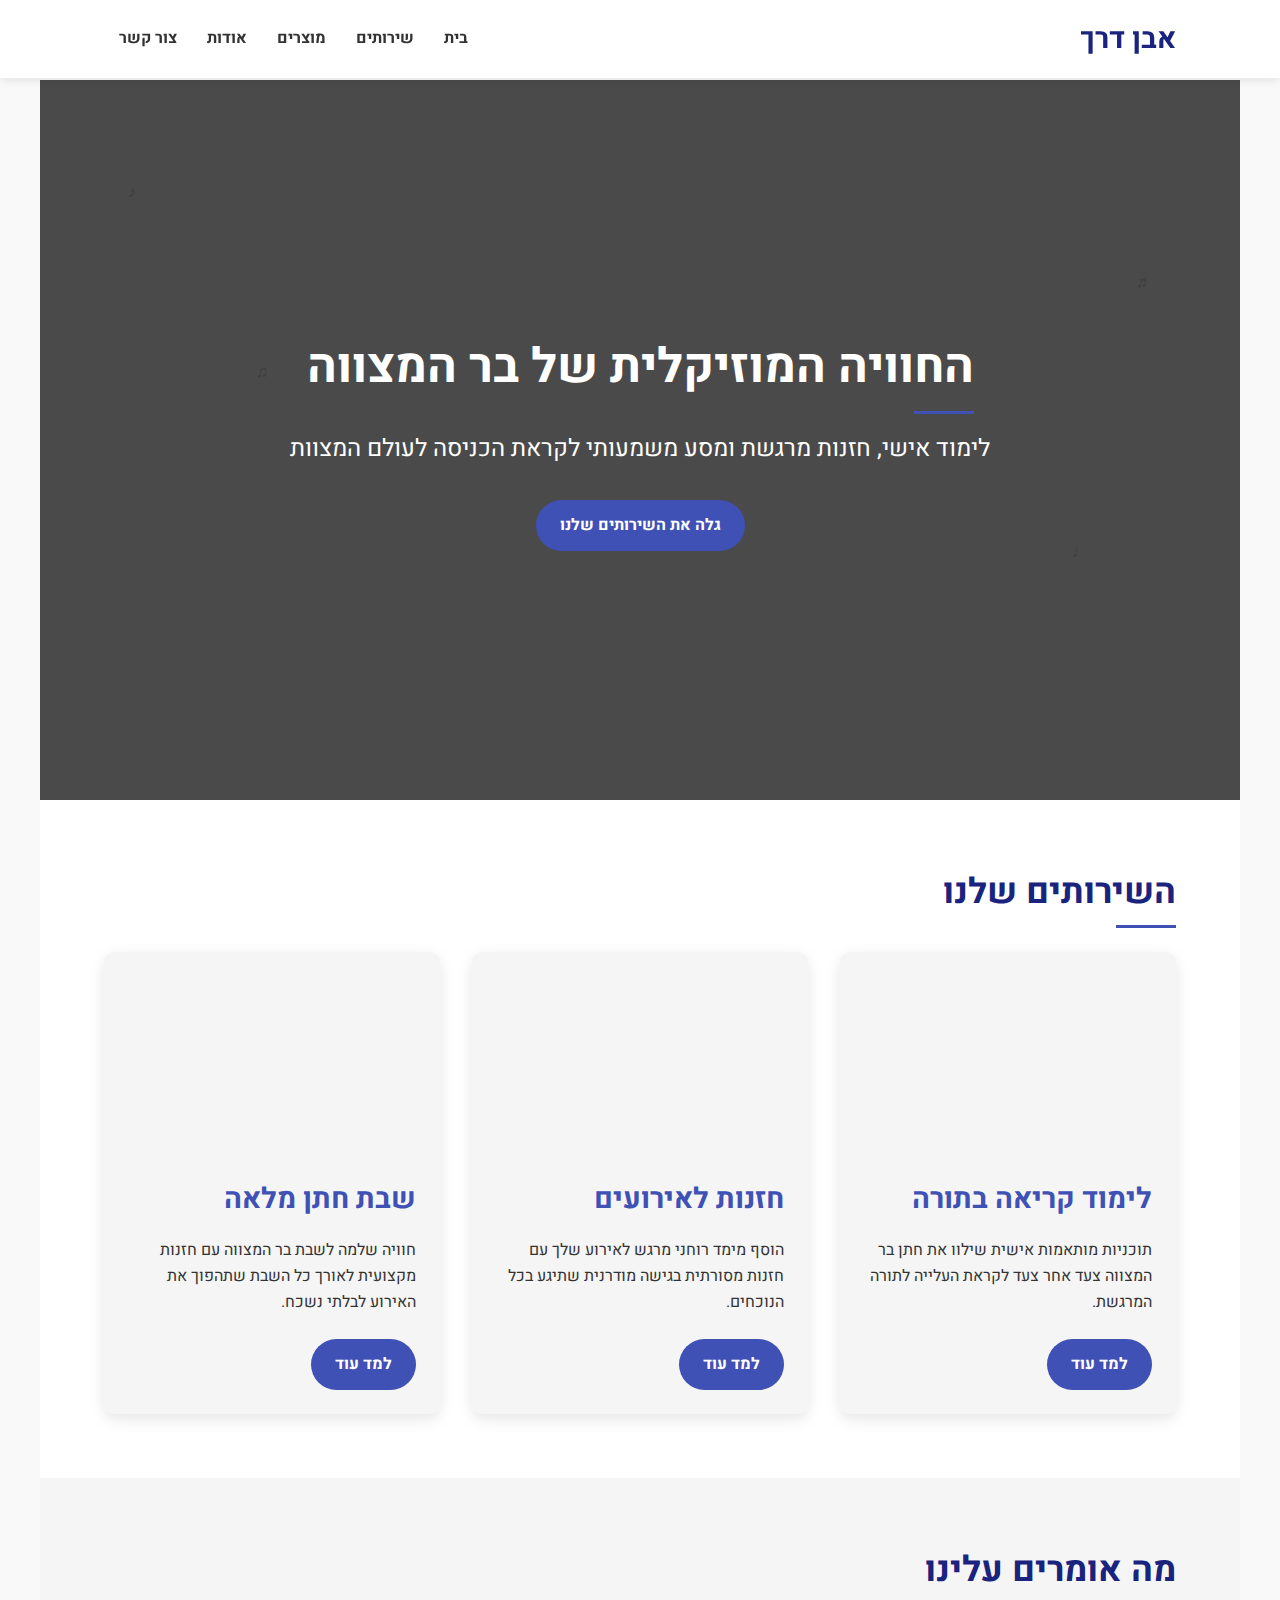
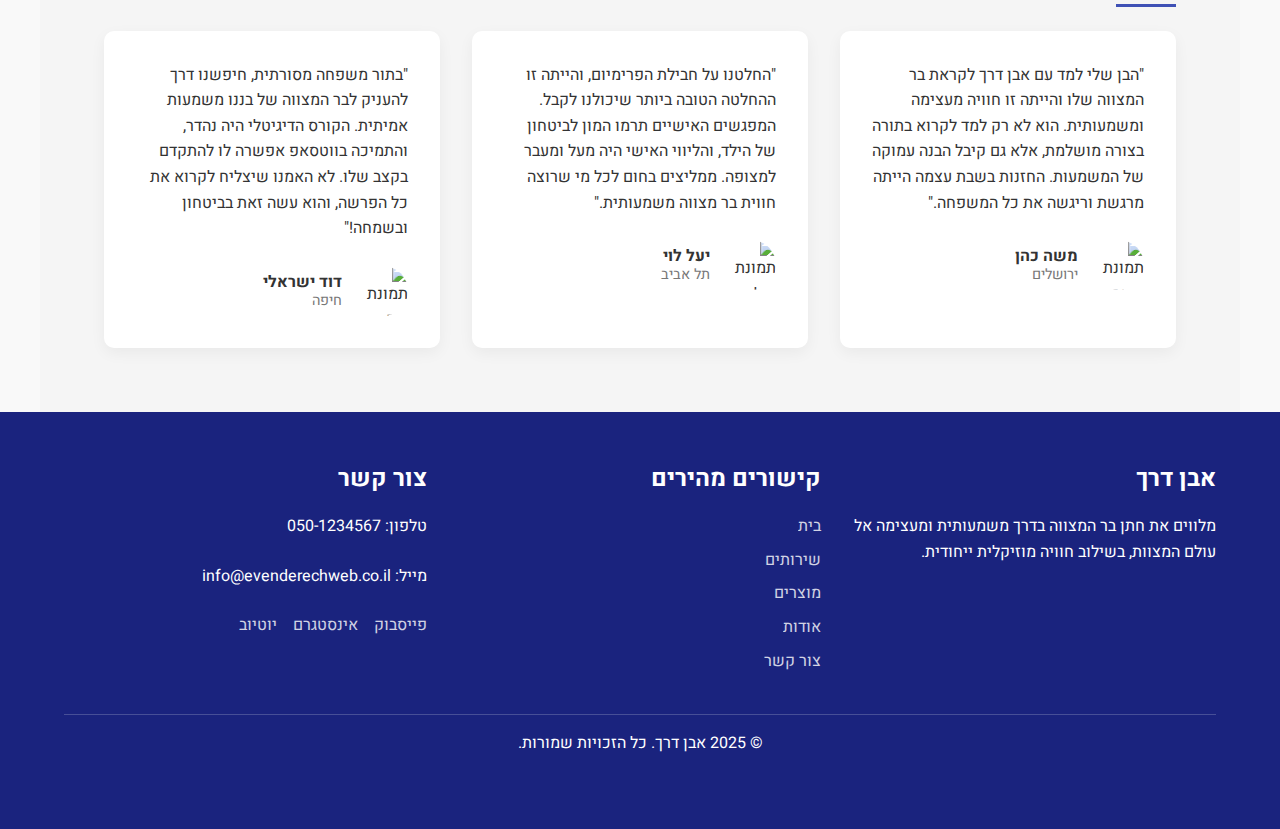
==== index.html @ 13d87175 "Rename eben-derech-website.html to index.html" ====
<!DOCTYPE html>
<html lang="he" dir="rtl">
<head>
    <meta charset="UTF-8">
    <meta name="viewport" content="width=device-width, initial-scale=1.0">
    <title>אבן דרך - חזנות ולימוד בר מצווה</title>
    <style>
        /* גופנים */
        @import url('https://fonts.googleapis.com/css2?family=Heebo:wght@300;400;700;900&display=swap');
        
        /* סגנון בסיסי */
        * {
            box-sizing: border-box;
            margin: 0;
            padding: 0;
        }
        
        body {
            font-family: 'Heebo', sans-serif;
            line-height: 1.6;
            color: #333;
            background-color: #f9f9f9;
            direction: rtl;
        }
        
        a {
            text-decoration: none;
            color: #333;
        }
        
        /* תפריט ניווט */
        header {
            background: #fff;
            box-shadow: 0 2px 10px rgba(0, 0, 0, 0.1);
            position: fixed;
            width: 100%;
            top: 0;
            z-index: 100;
        }
        
        .logo {
            display: flex;
            align-items: center;
        }
        
        .logo img {
            height: 50px;
            margin-left: 10px;
        }
        
        .logo h1 {
            color: #1a237e;
            font-size: 1.8rem;
        }
        
        nav {
            display: flex;
            justify-content: space-between;
            align-items: center;
            padding: 1rem 5%;
            max-width: 1200px;
            margin: 0 auto;
        }
        
        .nav-links {
            display: flex;
            list-style: none;
        }
        
        .nav-links li {
            margin: 0 15px;
        }
        
        .nav-links a {
            font-weight: bold;
            transition: color 0.3s;
        }
        
        .nav-links a:hover {
            color: #3f51b5;
        }
        
        /* תוכן ראשי */
        main {
            padding-top: 80px;
        }
        
        section {
            padding: 4rem 5%;
            max-width: 1200px;
            margin: 0 auto;
        }
        
        h2 {
            color: #1a237e;
            font-size: 2.2rem;
            margin-bottom: 1.5rem;
            position: relative;
            padding-bottom: 0.5rem;
        }
        
        h2::after {
            content: "";
            position: absolute;
            right: 0;
            bottom: 0;
            width: 60px;
            height: 3px;
            background: #3f51b5;
        }
        
        h3 {
            color: #3f51b5;
            font-size: 1.8rem;
            margin-bottom: 1rem;
        }
        
        p {
            margin-bottom: 1.5rem;
        }
        
        /* סגנון דף הבית */
        .hero {
            background: linear-gradient(rgba(0, 0, 0, 0.7), rgba(0, 0, 0, 0.7)), url('/api/placeholder/1200/600') center/cover no-repeat;
            height: 80vh;
            color: #fff;
            display: flex;
            flex-direction: column;
            justify-content: center;
            align-items: center;
            text-align: center;
            padding: 0 5%;
        }
        
        .hero h2 {
            font-size: 3rem;
            margin-bottom: 1rem;
            color: #fff;
        }
        
        .hero p {
            font-size: 1.5rem;
            max-width: 800px;
            margin-bottom: 2rem;
        }
        
        .btn {
            display: inline-block;
            background: #3f51b5;
            color: #fff;
            padding: 0.8rem 1.5rem;
            border-radius: 50px;
            font-weight: bold;
            transition: all 0.3s;
        }
        
        .btn:hover {
            background: #1a237e;
            transform: translateY(-3px);
            box-shadow: 0 10px 20px rgba(0, 0, 0, 0.2);
        }
        
        /* סגנון קטע שירותים */
        .services {
            background: #fff;
        }
        
        .services-grid {
            display: grid;
            grid-template-columns: repeat(auto-fit, minmax(300px, 1fr));
            gap: 2rem;
        }
        
        .service-card {
            background: #f5f5f5;
            border-radius: 10px;
            overflow: hidden;
            transition: transform 0.3s;
            box-shadow: 0 5px 15px rgba(0, 0, 0, 0.1);
        }
        
        .service-card:hover {
            transform: translateY(-10px);
        }
        
        .service-img {
            height: 200px;
            background-size: cover;
            background-position: center;
        }
        
        .service-content {
            padding: 1.5rem;
        }
        
        .service-content h3 {
            margin-bottom: 1rem;
        }
        
        /* סגנון דף מוצר */
        .product-hero {
            background: linear-gradient(rgba(0, 0, 0, 0.7), rgba(0, 0, 0, 0.7)), url('/api/placeholder/1200/400') center/cover no-repeat;
            height: 300px;
            color: #fff;
            display: flex;
            flex-direction: column;
            justify-content: center;
            align-items: center;
            text-align: center;
        }
        
        .product-container {
            max-width: 1000px;
            margin: 0 auto;
            padding: 3rem 2rem;
            background: #fff;
            box-shadow: 0 5px 15px rgba(0, 0, 0, 0.1);
            border-radius: 10px;
            margin-top: -50px;
            position: relative;
        }
        
        .product-grid {
            display: grid;
            grid-template-columns: repeat(3, 1fr);
            gap: 2rem;
            margin-top: 3rem;
        }
        
        .package-card {
            background: #f9f9f9;
            border-radius: 10px;
            padding: 2rem;
            text-align: center;
            box-shadow: 0 5px 15px rgba(0, 0, 0, 0.05);
            transition: all 0.3s;
            position: relative;
            overflow: hidden;
        }
        
        .package-card:hover {
            transform: translateY(-10px);
            box-shadow: 0 15px 30px rgba(0, 0, 0, 0.1);
        }
        
        .package-card h3 {
            margin-bottom: 1rem;
        }
        
        .package-card .price {
            font-size: 2.5rem;
            font-weight: bold;
            color: #3f51b5;
            margin-bottom: 1.5rem;
        }
        
        .package-card ul {
            list-style: none;
            margin-bottom: 2rem;
            text-align: right;
        }
        
        .package-card li {
            margin-bottom: 0.5rem;
            position: relative;
            padding-right: 1.5rem;
        }
        
        .package-card li::before {
            content: "✓";
            color: #3f51b5;
            position: absolute;
            right: 0;
        }
        
        .package-card.featured {
            background: #3f51b5;
            color: #fff;
            transform: scale(1.05);
        }
        
        .package-card.featured h3,
        .package-card.featured .price {
            color: #fff;
        }
        
        .package-card.featured li::before {
            color: #fff;
        }
        
        .package-card.featured .btn {
            background: #fff;
            color: #3f51b5;
        }
        
        .popular-tag {
            position: absolute;
            top: 1rem;
            right: -3rem;
            background: #ff9800;
            color: #fff;
            padding: 0.5rem 3rem;
            transform: rotate(45deg);
            font-weight: bold;
            font-size: 0.8rem;
        }
        
        /* סגנון דף אודות */
        .about-content {
            display: grid;
            grid-template-columns: 1fr 1fr;
            gap: 3rem;
            align-items: center;
        }
        
        .about-img {
            border-radius: 10px;
            overflow: hidden;
            box-shadow: 0 10px 30px rgba(0, 0, 0, 0.1);
        }
        
        .about-img img {
            width: 100%;
            display: block;
        }
        
        .about-text h2 {
            margin-top: 0;
        }
        
        /* סגנון דף צור קשר */
        .contact-content {
            display: grid;
            grid-template-columns: 1fr 1fr;
            gap: 3rem;
        }
        
        .contact-info h3 {
            margin-bottom: 1.5rem;
        }
        
        .contact-details {
            margin-bottom: 2rem;
        }
        
        .contact-details div {
            display: flex;
            align-items: center;
            margin-bottom: 1rem;
        }
        
        .contact-icon {
            background: #3f51b5;
            color: #fff;
            width: 40px;
            height: 40px;
            border-radius: 50%;
            display: flex;
            justify-content: center;
            align-items: center;
            margin-left: 1rem;
        }
        
        .contact-form label {
            display: block;
            margin-bottom: 0.5rem;
            font-weight: bold;
        }
        
        .contact-form input,
        .contact-form textarea {
            width: 100%;
            padding: 0.8rem;
            margin-bottom: 1.5rem;
            border: 1px solid #ddd;
            border-radius: 5px;
            font-family: 'Heebo', sans-serif;
        }
        
        .contact-form textarea {
            min-height: 150px;
            resize: vertical;
        }
        
        /* פוטר */
        footer {
            background: #1a237e;
            color: #fff;
            padding: 3rem 5%;
            text-align: center;
        }
        
        .footer-content {
            max-width: 1200px;
            margin: 0 auto;
            display: grid;
            grid-template-columns: repeat(auto-fit, minmax(250px, 1fr));
            gap: 2rem;
            text-align: right;
        }
        
        .footer-section h3 {
            color: #fff;
            margin-bottom: 1rem;
            font-size: 1.5rem;
        }
        
        .footer-links {
            list-style: none;
        }
        
        .footer-links li {
            margin-bottom: 0.5rem;
        }
        
        .footer-links a {
            color: #fff;
            opacity: 0.8;
            transition: opacity 0.3s;
        }
        
        .footer-links a:hover {
            opacity: 1;
        }
        
        .footer-social {
            display: flex;
            justify-content: flex-start;
            margin-top: 1rem;
        }
        
        .footer-social a {
            color: #fff;
            margin-left: 1rem;
            opacity: 0.8;
            transition: opacity 0.3s;
        }
        
        .footer-social a:hover {
            opacity: 1;
        }
        
        .footer-bottom {
            margin-top: 2rem;
            padding-top: 1rem;
            border-top: 1px solid rgba(255, 255, 255, 0.2);
        }
        
        /* אפקטים של מוזיקה ותווים */
        .music-notes {
            position: absolute;
            opacity: 0.1;
            pointer-events: none;
            z-index: -1;
        }
        
        .music-notes.top-left {
            top: 100px;
            left: 50px;
            transform: rotate(-20deg);
        }
        
        .music-notes.bottom-right {
            bottom: 100px;
            right: 50px;
            transform: rotate(15deg);
        }
        
        /* מדיה קוורי */
        @media (max-width: 991px) {
            .product-grid,
            .about-content,
            .contact-content {
                grid-template-columns: 1fr;
            }
            
            .package-card.featured {
                transform: scale(1);
                margin: 2rem 0;
            }
        }
        
        @media (max-width: 768px) {
            .hero h2 {
                font-size: 2.5rem;
            }
            
            .hero p {
                font-size: 1.2rem;
            }
            
            .nav-links {
                display: none;
            }
        }
        
        /* אנימציה לתווים */
        @keyframes float {
            0% {
                transform: translateY(0) rotate(0);
            }
            50% {
                transform: translateY(-20px) rotate(5deg);
            }
            100% {
                transform: translateY(0) rotate(0);
            }
        }
        
        .floating-note {
            position: absolute;
            opacity: 0.6;
            animation: float 8s infinite ease-in-out;
        }
        
        .floating-note:nth-child(1) {
            top: 20%;
            left: 10%;
            animation-delay: 0s;
        }
        
        .floating-note:nth-child(2) {
            top: 40%;
            left: 20%;
            animation-delay: 2s;
        }
        
        .floating-note:nth-child(3) {
            top: 60%;
            right: 15%;
            animation-delay: 1s;
        }
        
        .floating-note:nth-child(4) {
            top: 30%;
            right: 10%;
            animation-delay: 3s;
        }
        
        /* הגלילה חלקה */
        html {
            scroll-behavior: smooth;
        }
        
        /* הדגשות בתוכן */
        .highlight {
            color: #3f51b5;
            font-weight: bold;
        }
        
        /* קטע עדויות */
        .testimonials {
            background: #f5f5f5;
        }
        
        .testimonial-grid {
            display: grid;
            grid-template-columns: repeat(auto-fit, minmax(300px, 1fr));
            gap: 2rem;
        }
        
        .testimonial-card {
            background: #fff;
            padding: 2rem;
            border-radius: 10px;
            box-shadow: 0 5px 15px rgba(0, 0, 0, 0.05);
            position: relative;
        }
        
        .testimonial-card::before {
            content: """;
            position: absolute;
            top: 0;
            left: 20px;
            font-size: 5rem;
            color: #e0e0e0;
            font-family: serif;
            line-height: 1;
        }
        
        .testimonial-content {
            position: relative;
            z-index: 1;
        }
        
        .testimonial-author {
            display: flex;
            align-items: center;
            margin-top: 1.5rem;
        }
        
        .testimonial-author img {
            width: 50px;
            height: 50px;
            border-radius: 50%;
            margin-left: 1rem;
        }
        
        .author-info {
            line-height: 1.2;
        }
        
        .author-name {
            font-weight: bold;
        }
        
        .author-title {
            color: #777;
            font-size: 0.9rem;
        }
    </style>
</head>
<body>
    <!-- תפריט ניווט -->
    <header>
        <nav>
            <div class="logo">
                <h1>אבן דרך</h1>
            </div>
            <ul class="nav-links">
                <li><a href="#home">בית</a></li>
                <li><a href="#services">שירותים</a></li>
                <li><a href="products.html">מוצרים</a></li>
                <li><a href="about.html">אודות</a></li>
                <li><a href="contact.html">צור קשר</a></li>
            </ul>
        </nav>
    </header>
    
    <!-- תוכן ראשי - דף הבית -->
    <main id="home">
        <!-- תווי מוזיקה מרחפים -->
        <div class="floating-note">♪</div>
        <div class="floating-note">♫</div>
        <div class="floating-note">♩</div>
        <div class="floating-note">♬</div>
        
        <!-- קטע גיבור -->
        <section class="hero">
            <h2>החוויה המוזיקלית של בר המצווה</h2>
            <p>לימוד אישי, חזנות מרגשת ומסע משמעותי לקראת הכניסה לעולם המצוות</p>
            <a href="products.html" class="btn">גלה את השירותים שלנו</a>
        </section>
        
        <!-- קטע שירותים -->
        <section id="services" class="services">
            <h2>השירותים שלנו</h2>
            <div class="services-grid">
                <div class="service-card">
                    <div class="service-img" style="background-image: url('/api/placeholder/400/320');"></div>
                    <div class="service-content">
                        <h3>לימוד קריאה בתורה</h3>
                        <p>תוכניות מותאמות אישית שילוו את חתן בר המצווה צעד אחר צעד לקראת העלייה לתורה המרגשת.</p>
                        <a href="products.html#basic" class="btn">למד עוד</a>
                    </div>
                </div>
                <div class="service-card">
                    <div class="service-img" style="background-image: url('/api/placeholder/400/320');"></div>
                    <div class="service-content">
                        <h3>חזנות לאירועים</h3>
                        <p>הוסף מימד רוחני מרגש לאירוע שלך עם חזנות מסורתית בגישה מודרנית שתיגע בכל הנוכחים.</p>
                        <a href="products.html#premium" class="btn">למד עוד</a>
                    </div>
                </div>
                <div class="service-card">
                    <div class="service-img" style="background-image: url('/api/placeholder/400/320');"></div>
                    <div class="service-content">
                        <h3>שבת חתן מלאה</h3>
                        <p>חוויה שלמה לשבת בר המצווה עם חזנות מקצועית לאורך כל השבת שתהפוך את האירוע לבלתי נשכח.</p>
                        <a href="products.html#vip" class="btn">למד עוד</a>
                    </div>
                </div>
            </div>
        </section>
        
        <!-- קטע עדויות -->
        <section class="testimonials">
            <h2>מה אומרים עלינו</h2>
            <div class="testimonial-grid">
                <div class="testimonial-card">
                    <div class="testimonial-content">
                        <p>"הבן שלי למד עם אבן דרך לקראת בר המצווה שלו והייתה זו חוויה מעצימה ומשמעותית. הוא לא רק למד לקרוא בתורה בצורה מושלמת, אלא גם קיבל הבנה עמוקה של המשמעות. החזנות בשבת עצמה הייתה מרגשת וריגשה את כל המשפחה."</p>
                        <div class="testimonial-author">
                            <img src="/api/placeholder/50/50" alt="תמונת משה">
                            <div class="author-info">
                                <div class="author-name">משה כהן</div>
                                <div class="author-title">ירושלים</div>
                            </div>
                        </div>
                    </div>
                </div>
                <div class="testimonial-card">
                    <div class="testimonial-content">
                        <p>"החלטנו על חבילת הפרימיום, והייתה זו ההחלטה הטובה ביותר שיכולנו לקבל. המפגשים האישיים תרמו המון לביטחון של הילד, והליווי האישי היה מעל ומעבר למצופה. ממליצים בחום לכל מי שרוצה חווית בר מצווה משמעותית."</p>
                        <div class="testimonial-author">
                            <img src="/api/placeholder/50/50" alt="תמונת יעל">
                            <div class="author-info">
                                <div class="author-name">יעל לוי</div>
                                <div class="author-title">תל אביב</div>
                            </div>
                        </div>
                    </div>
                </div>
                <div class="testimonial-card">
                    <div class="testimonial-content">
                        <p>"בתור משפחה מסורתית, חיפשנו דרך להעניק לבר המצווה של בננו משמעות אמיתית. הקורס הדיגיטלי היה נהדר, והתמיכה בווטסאפ אפשרה לו להתקדם בקצב שלו. לא האמנו שיצליח לקרוא את כל הפרשה, והוא עשה זאת בביטחון ובשמחה!"</p>
                        <div class="testimonial-author">
                            <img src="/api/placeholder/50/50" alt="תמונת דוד">
                            <div class="author-info">
                                <div class="author-name">דוד ישראלי</div>
                                <div class="author-title">חיפה</div>
                            </div>
                        </div>
                    </div>
                </div>
            </div>
        </section>
    </main>
    
    <!-- פוטר -->
    <footer>
        <div class="footer-content">
            <div class="footer-section">
                <h3>אבן דרך</h3>
                <p>מלווים את חתן בר המצווה בדרך משמעותית ומעצימה אל עולם המצוות, בשילוב חוויה מוזיקלית ייחודית.</p>
            </div>
            <div class="footer-section">
                <h3>קישורים מהירים</h3>
                <ul class="footer-links">
                    <li><a href="#home">בית</a></li>
                    <li><a href="#services">שירותים</a></li>
                    <li><a href="products.html">מוצרים</a></li>
                    <li><a href="about.html">אודות</a></li>
                    <li><a href="contact.html">צור קשר</a></li>
                </ul>
            </div>
            <div class="footer-section">
                <h3>צור קשר</h3>
                <p>טלפון: 050-1234567</p>
                <p>מייל: info@evenderechweb.co.il</p>
                <div class="footer-social">
                    <a href="#">פייסבוק</a>
                    <a href="#">אינסטגרם</a>
                    <a href="#">יוטיוב</a>
                </div>
            </div>
        </div>
        <div class="footer-bottom">
            <p>© 2025 אבן דרך. כל הזכויות שמורות.</p>
        </div>
    </footer>
</body>
</html>
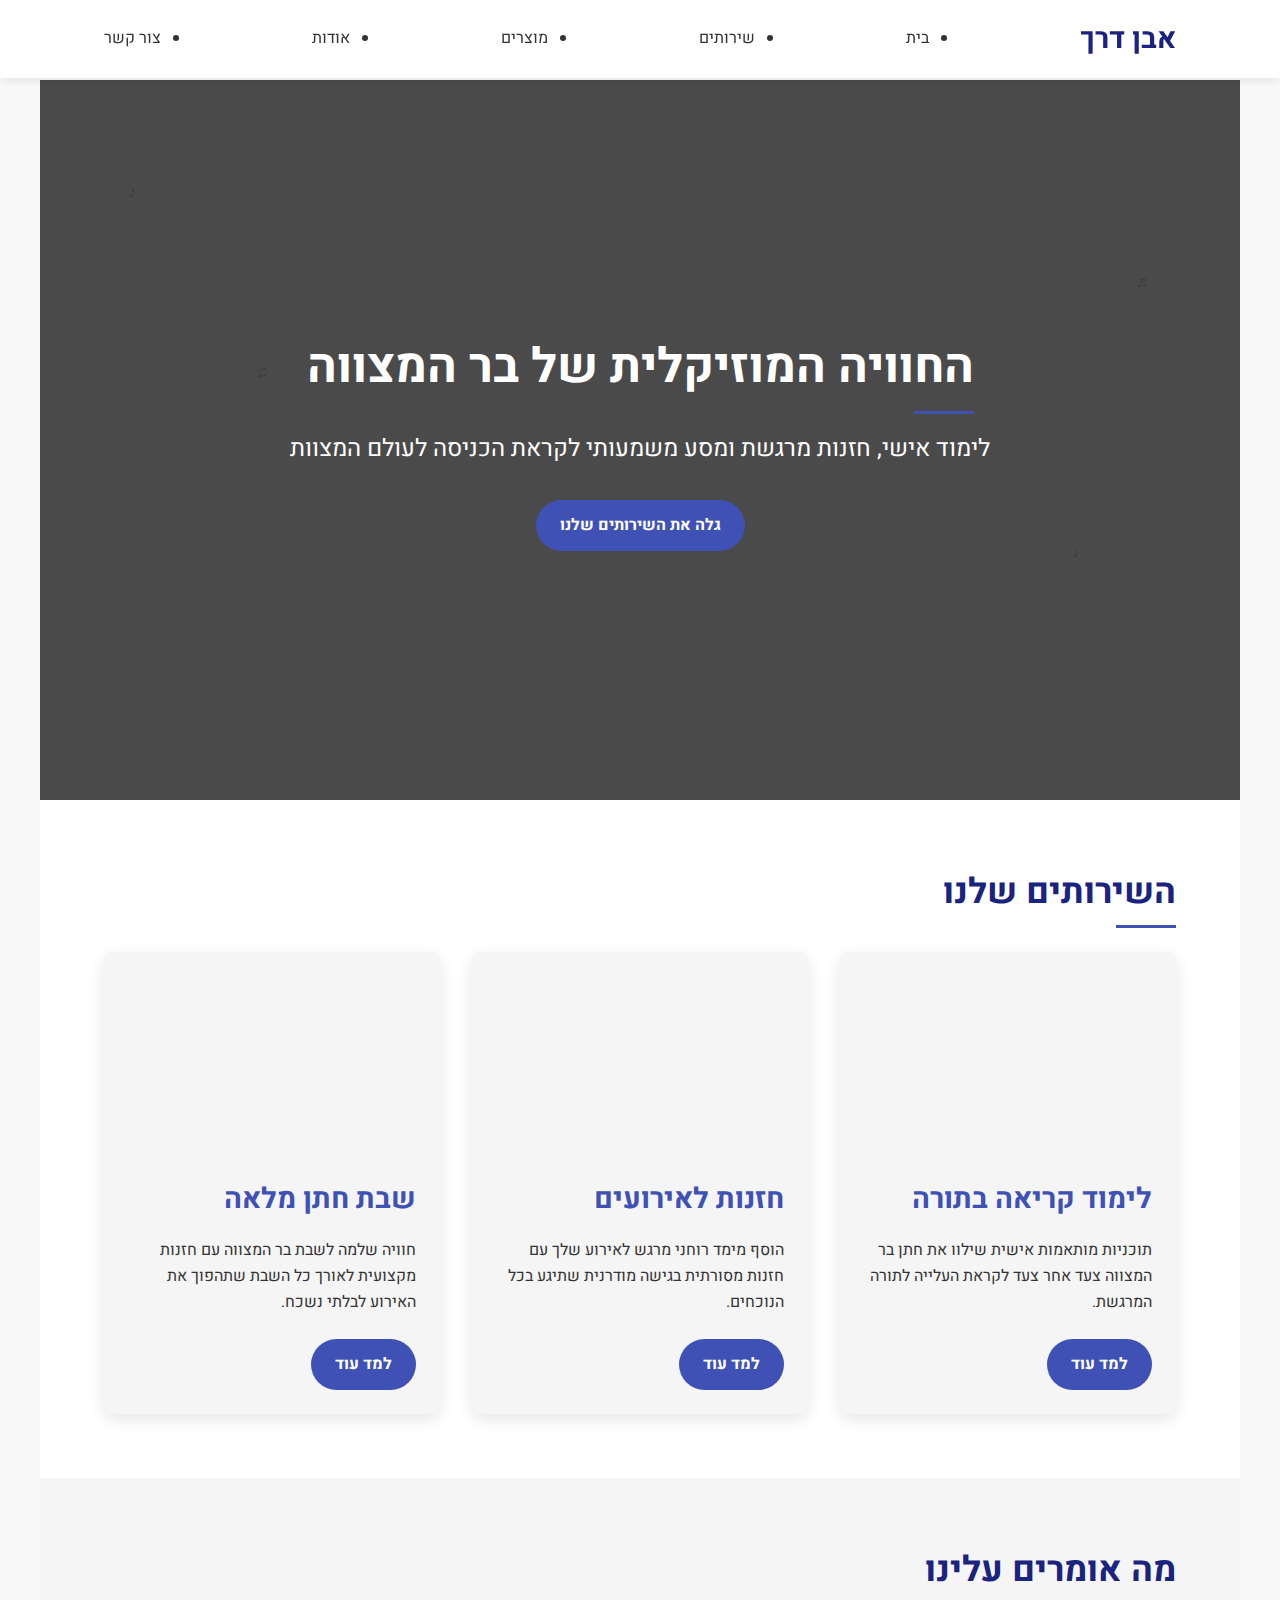
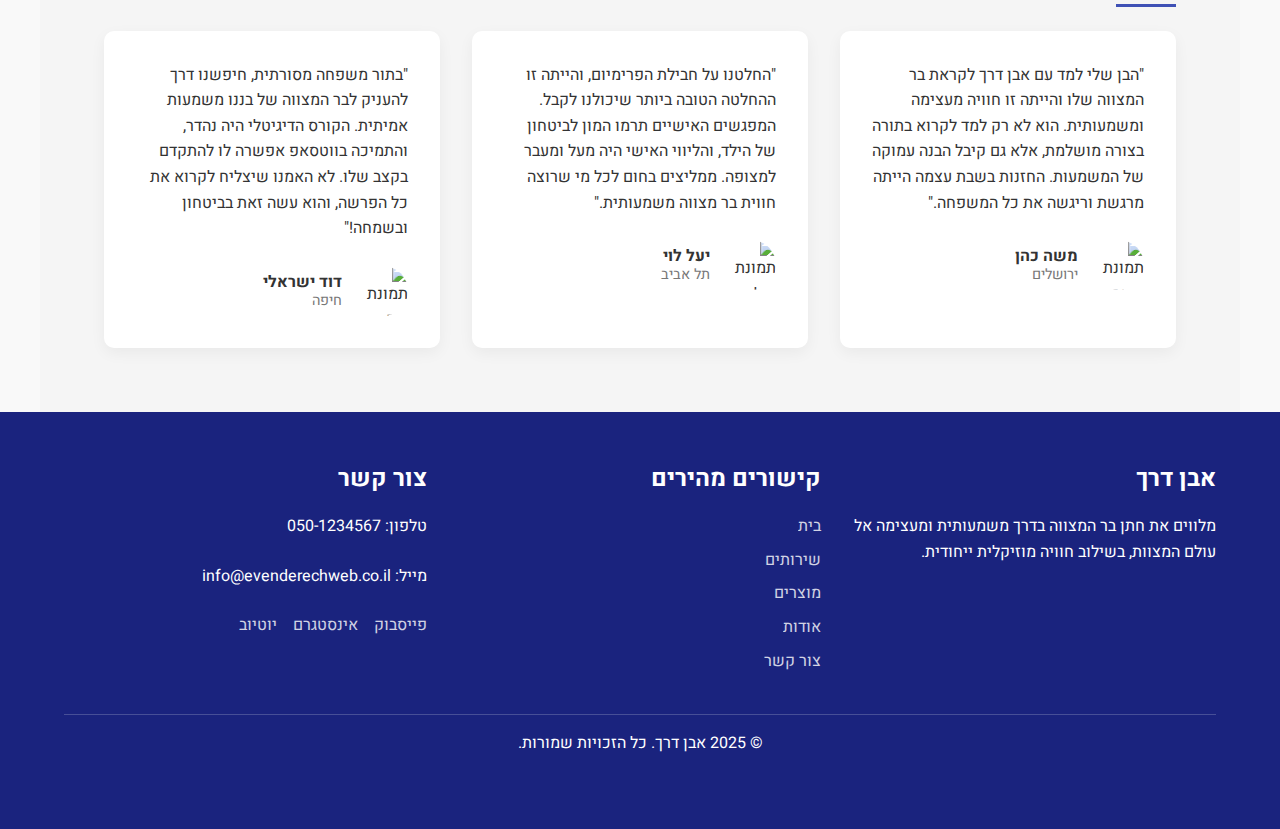
==== commit ccd9e69a: "Update index.html" ====
--- a/index.html
+++ b/index.html
@@ -617,13 +617,11 @@
             <div class="logo">
                 <h1>אבן דרך</h1>
             </div>
-            <ul class="nav-links">
-                <li><a href="#home">בית</a></li>
-                <li><a href="#services">שירותים</a></li>
-                <li><a href="products.html">מוצרים</a></li>
-                <li><a href="about.html">אודות</a></li>
-                <li><a href="contact.html">צור קשר</a></li>
-            </ul>
+          <li><a href="index.html">בית</a></li>
+    <li><a href="index.html#services">שירותים</a></li>
+    <li><a href="products.html">מוצרים</a></li>
+    <li><a href="about.html">אודות</a></li>
+    <li><a href="contact.html">צור קשר</a></li>
         </nav>
     </header>
     
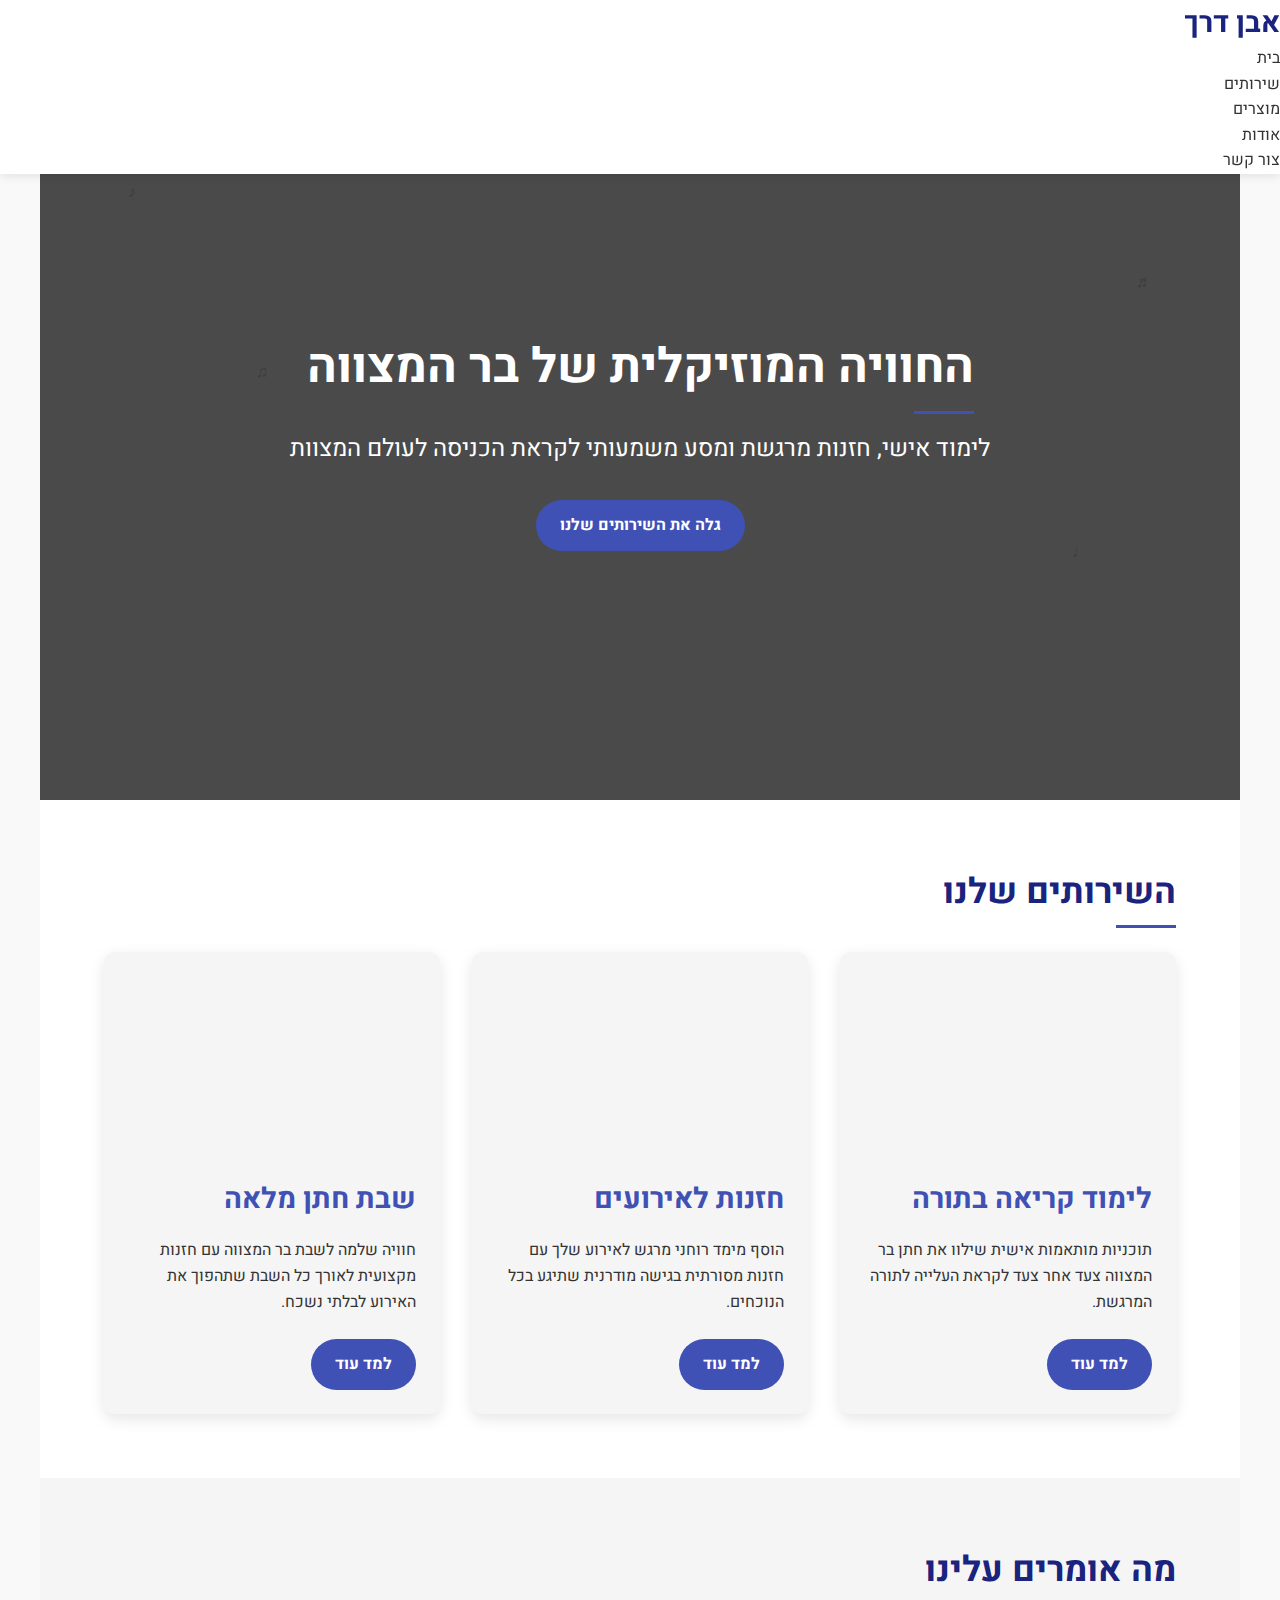
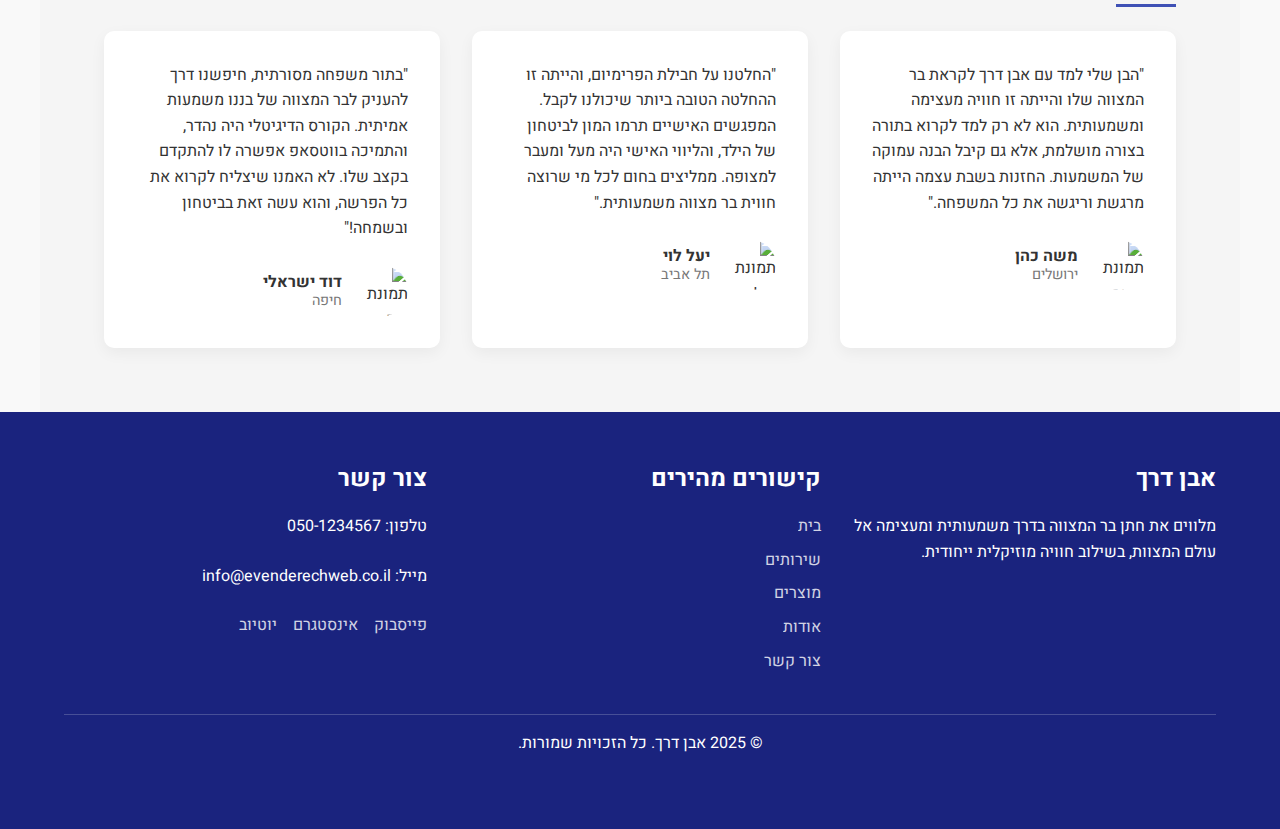
==== commit e34d9960: "Update index.html" ====
--- a/index.html
+++ b/index.html
@@ -53,7 +53,7 @@
             font-size: 1.8rem;
         }
         
-        nav {
+        .nav {
             display: flex;
             justify-content: space-between;
             align-items: center;
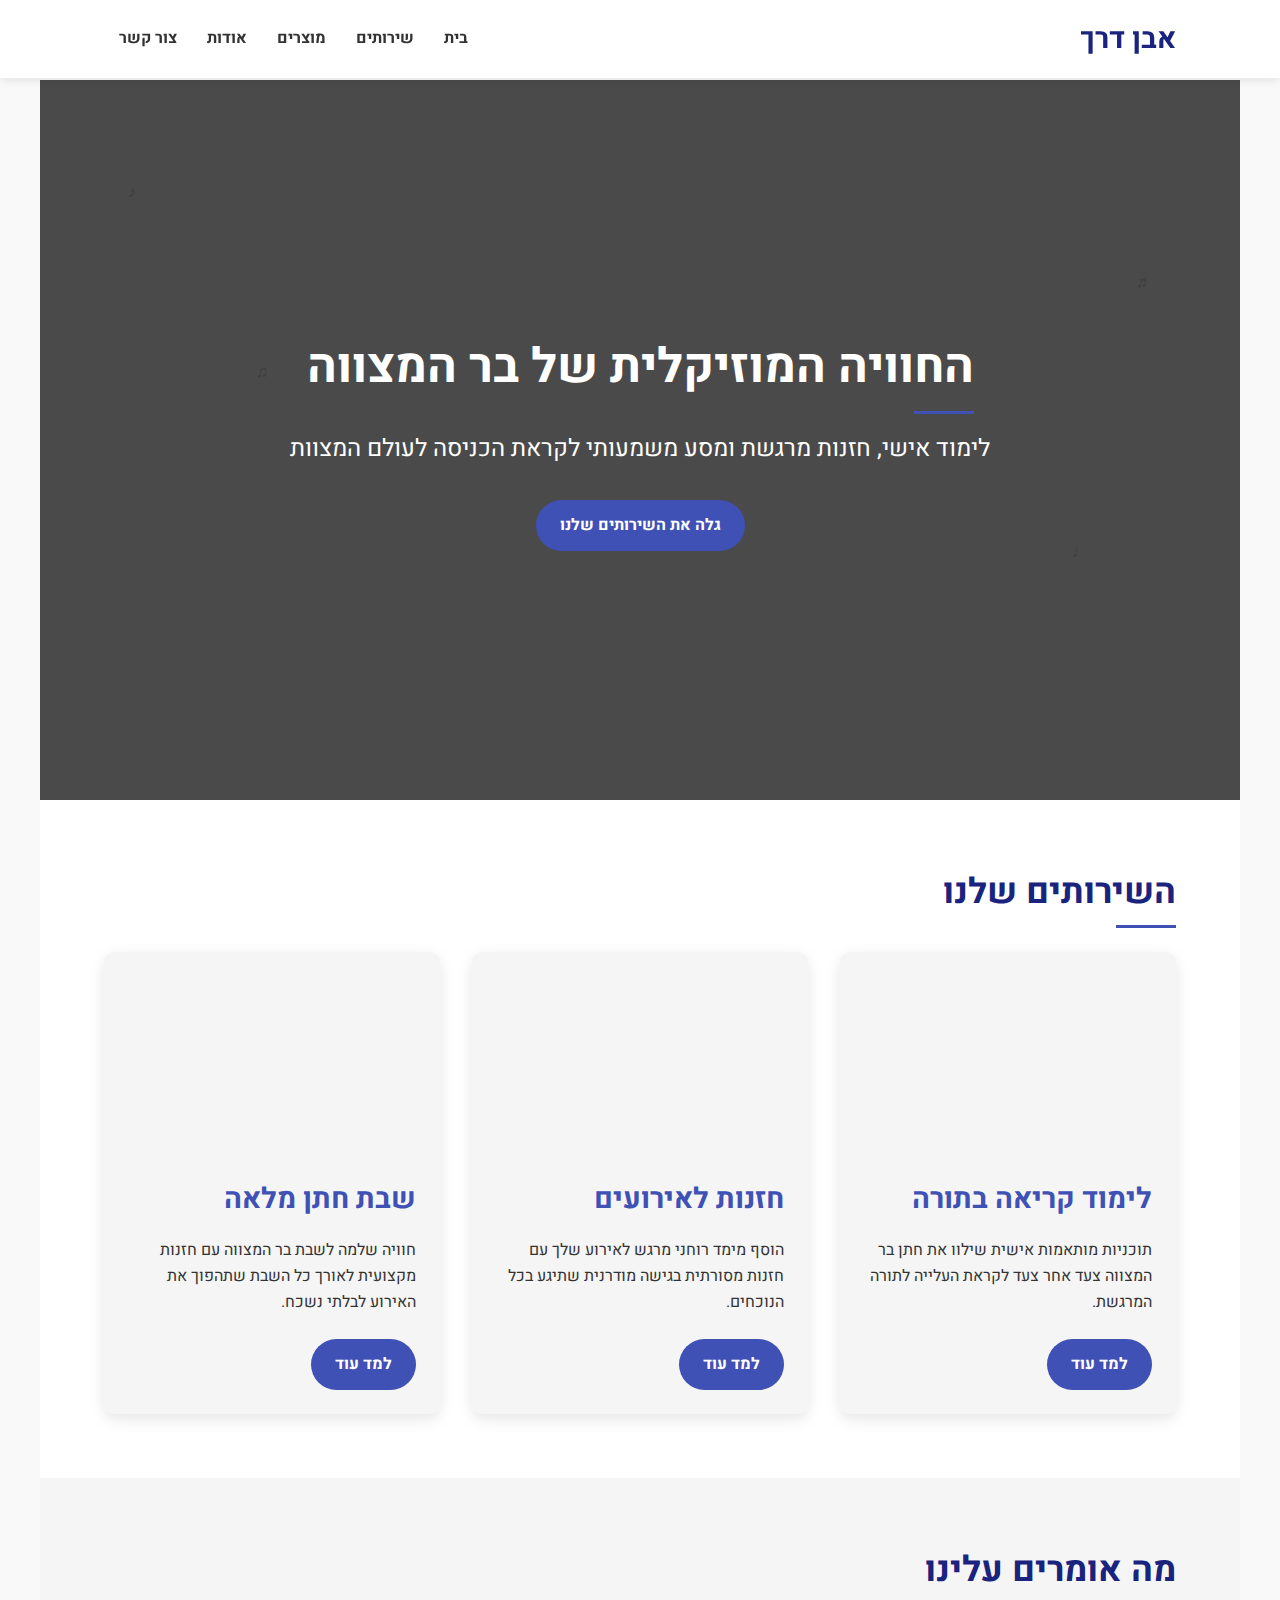
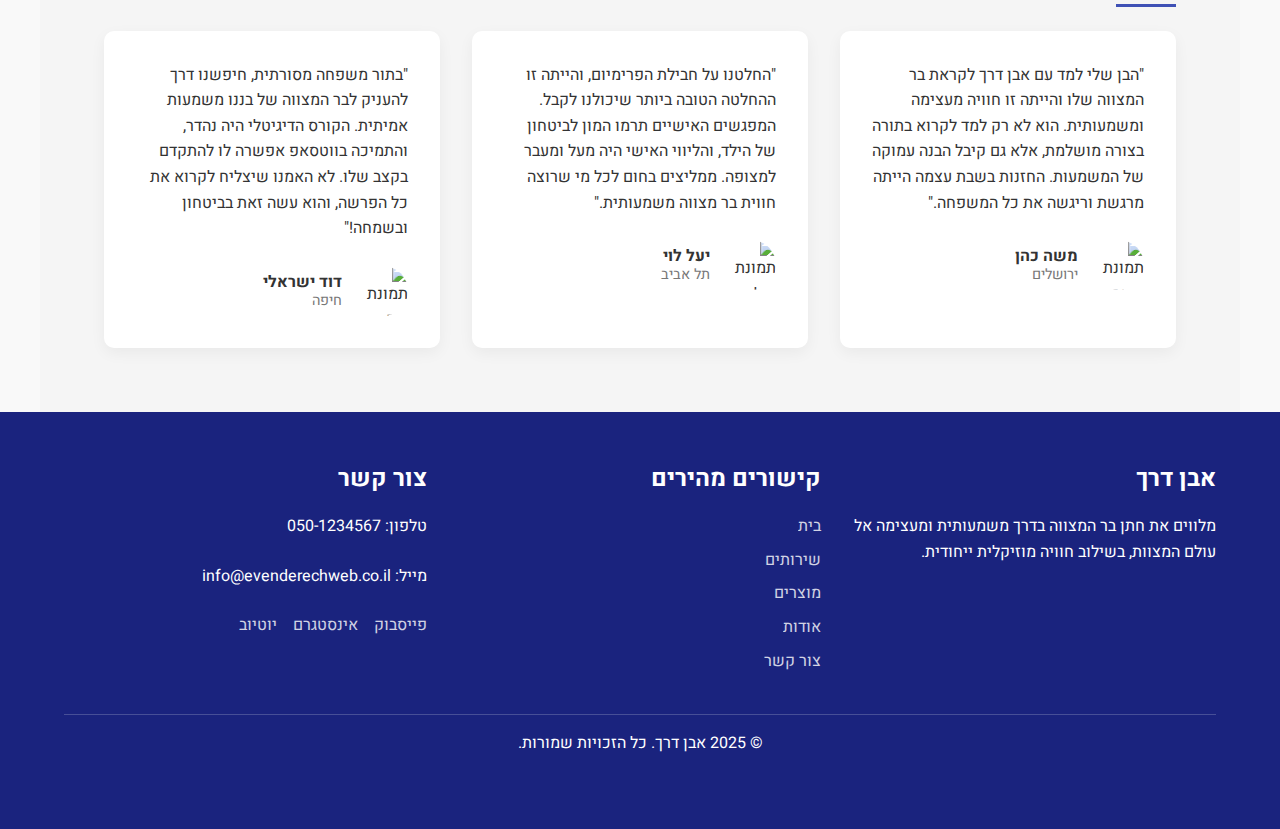
==== commit d51fe9fd: "Update index.html" ====
--- a/index.html
+++ b/index.html
@@ -53,7 +53,7 @@
             font-size: 1.8rem;
         }
         
-        .nav {
+        nav {
             display: flex;
             justify-content: space-between;
             align-items: center;
@@ -617,11 +617,13 @@
             <div class="logo">
                 <h1>אבן דרך</h1>
             </div>
-          <li><a href="index.html">בית</a></li>
-    <li><a href="index.html#services">שירותים</a></li>
-    <li><a href="products.html">מוצרים</a></li>
-    <li><a href="about.html">אודות</a></li>
-    <li><a href="contact.html">צור קשר</a></li>
+            <ul class="nav-links">
+                <li><a href="#home">בית</a></li>
+                <li><a href="#services">שירותים</a></li>
+                <li><a href="products.html">מוצרים</a></li>
+                <li><a href="about.html">אודות</a></li>
+                <li><a href="contact.html">צור קשר</a></li>
+            </ul>
         </nav>
     </header>
     
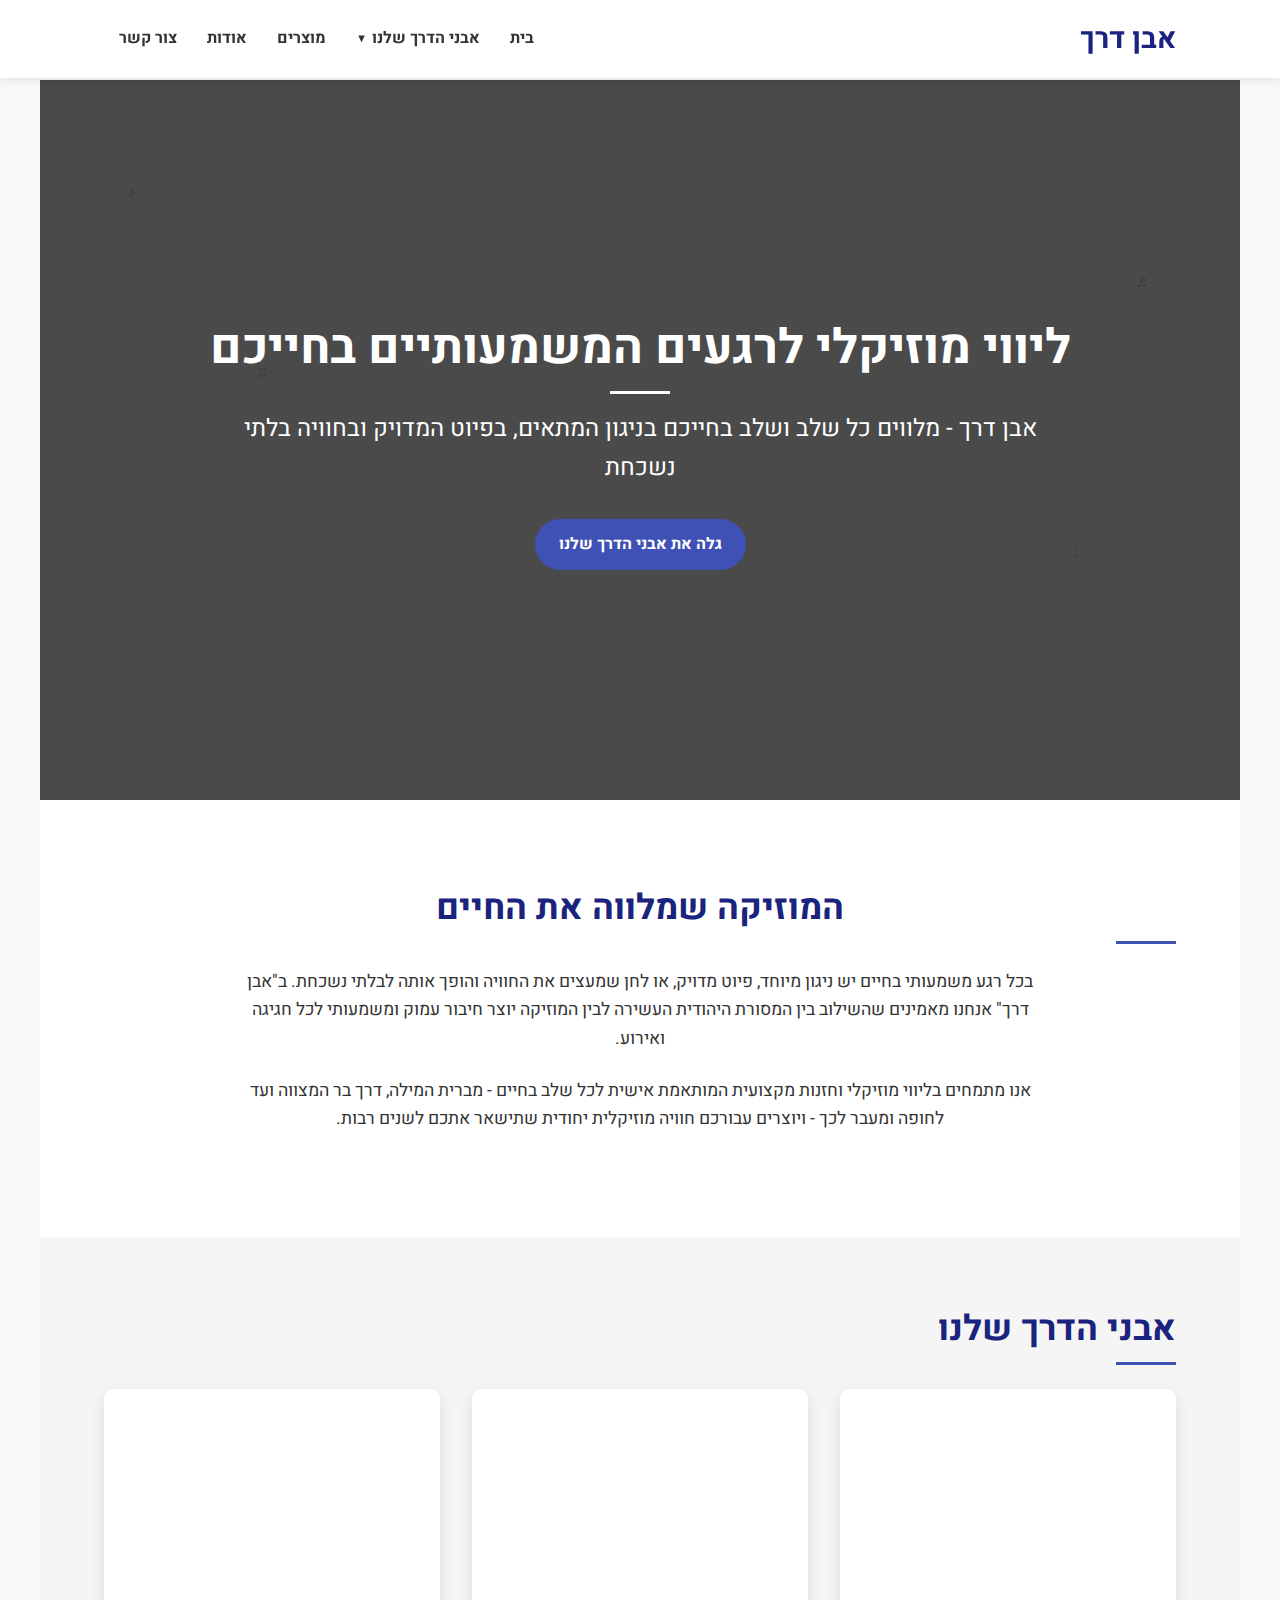
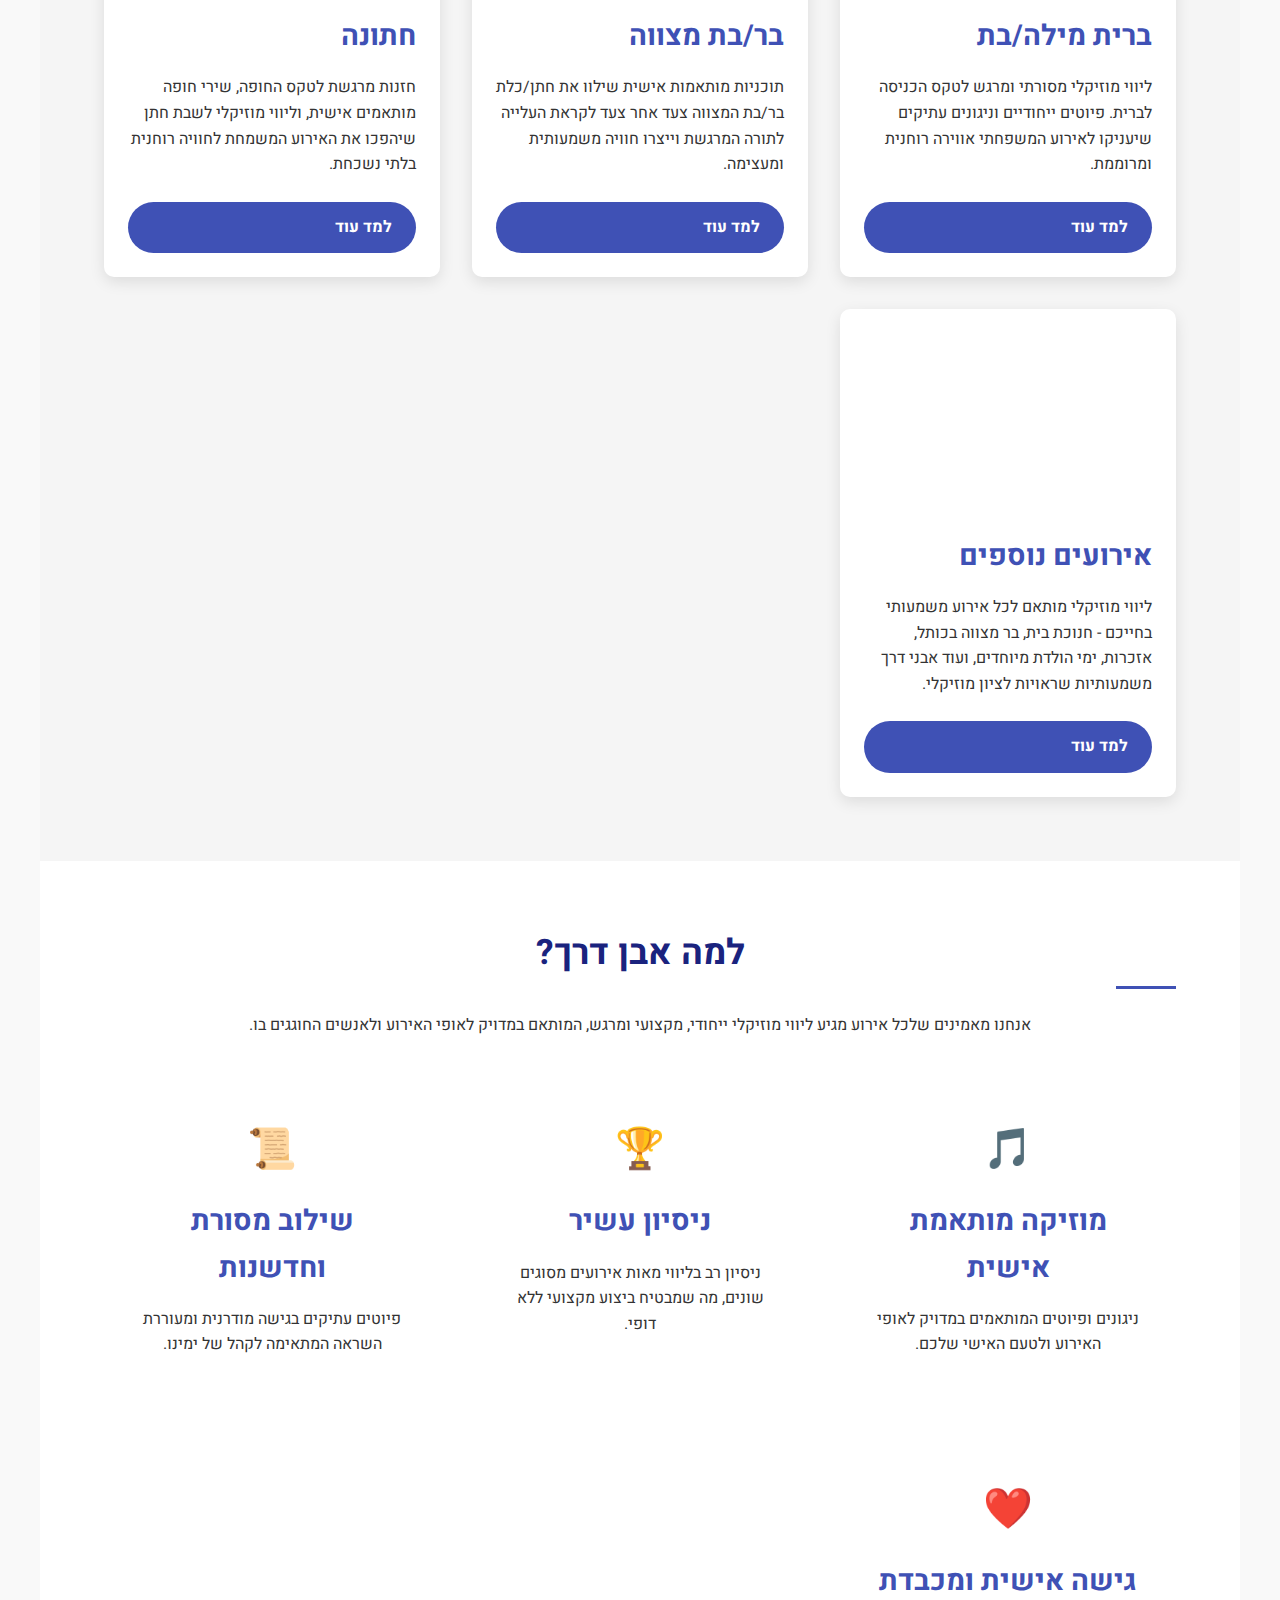
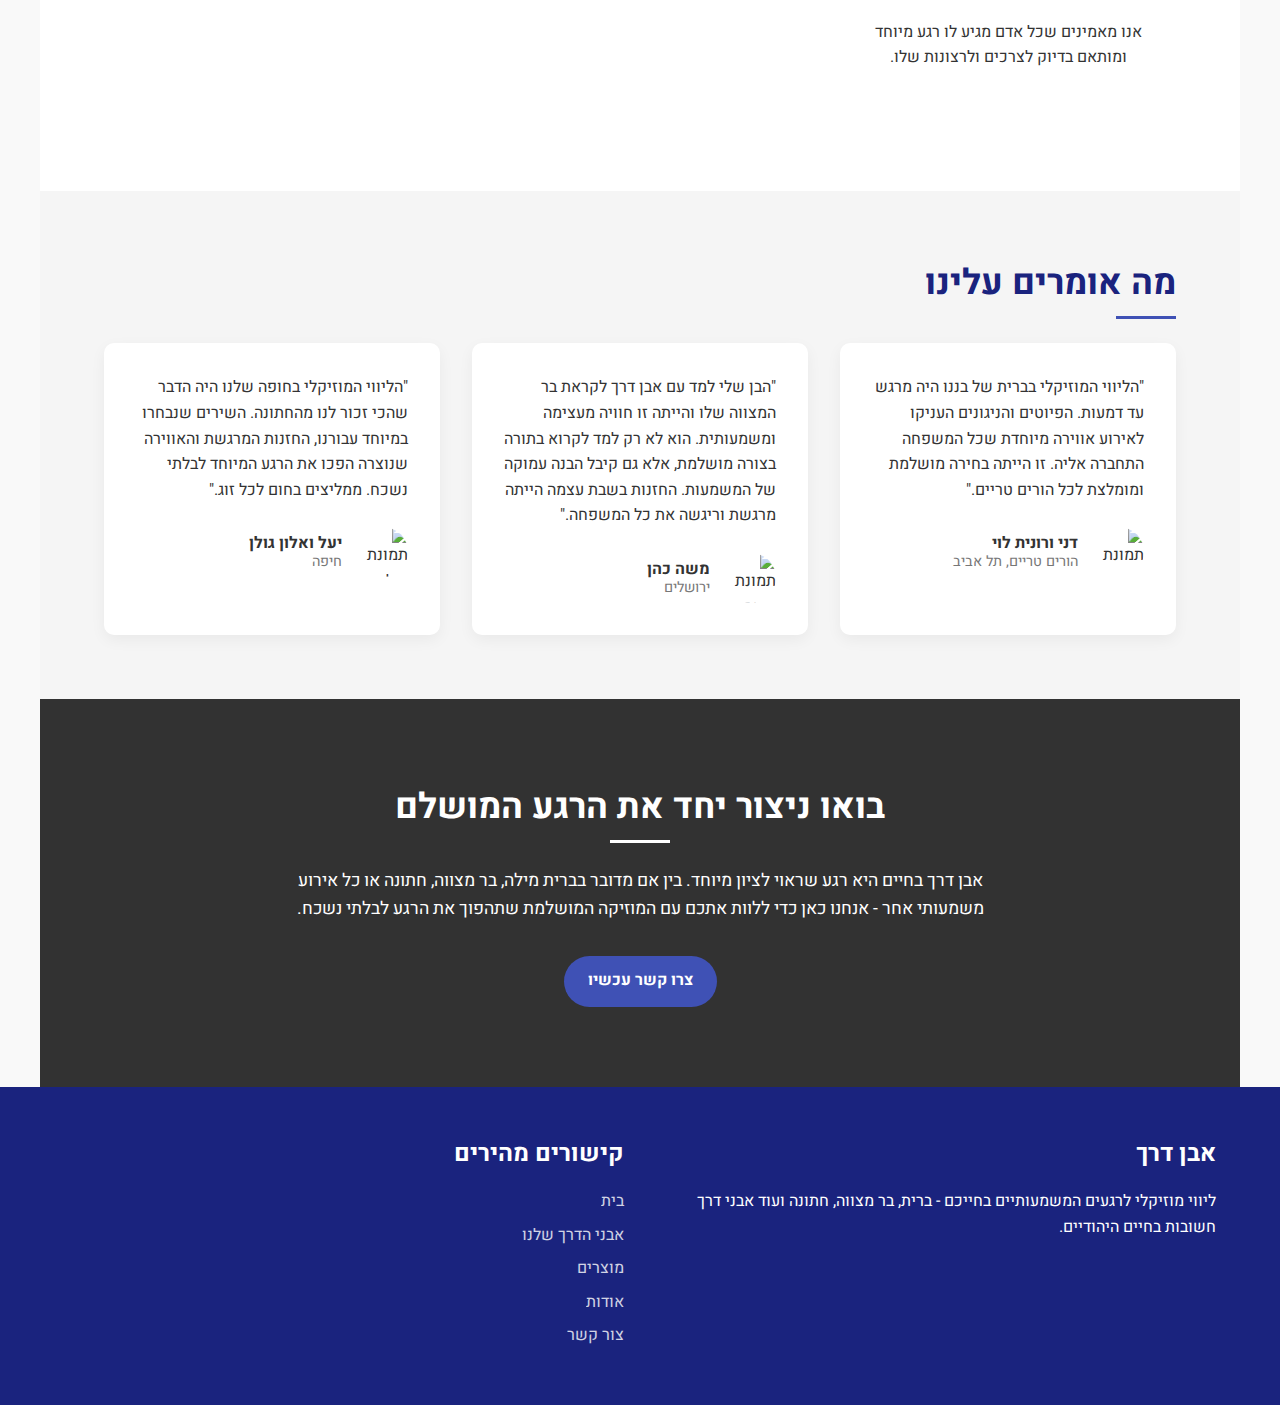
==== commit 79f18af5: "Update index.html" ====
--- a/index.html
+++ b/index.html
@@ -3,7 +3,7 @@
 <head>
     <meta charset="UTF-8">
     <meta name="viewport" content="width=device-width, initial-scale=1.0">
-    <title>אבן דרך - חזנות ולימוד בר מצווה</title>
+    <title>אבן דרך - ליווי מוזיקלי לרגעים המשמעותיים בחיים</title>
     <style>
         /* גופנים */
         @import url('https://fonts.googleapis.com/css2?family=Heebo:wght@300;400;700;900&display=swap');
@@ -69,15 +69,62 @@
         
         .nav-links li {
             margin: 0 15px;
+            position: relative;
         }
         
         .nav-links a {
             font-weight: bold;
             transition: color 0.3s;
+            display: block;
+            padding: 5px 0;
         }
         
         .nav-links a:hover {
             color: #3f51b5;
+        }
+        
+        /* תפריט נפתח */
+        .dropdown {
+            position: relative;
+        }
+        
+        .dropdown-content {
+            display: none;
+            position: absolute;
+            background-color: #fff;
+            min-width: 180px;
+            box-shadow: 0 8px 16px rgba(0,0,0,0.1);
+            z-index: 1;
+            top: 100%;
+            right: 0;
+            border-radius: 5px;
+            overflow: hidden;
+        }
+        
+        .dropdown-content a {
+            padding: 12px 16px;
+            display: block;
+            font-weight: normal;
+            border-bottom: 1px solid #f1f1f1;
+        }
+        
+        .dropdown-content a:last-child {
+            border-bottom: none;
+        }
+        
+        .dropdown-content a:hover {
+            background-color: #f9f9f9;
+        }
+        
+        .dropdown:hover .dropdown-content {
+            display: block;
+        }
+        
+        .dropdown > a::after {
+            content: "▼";
+            font-size: 0.7em;
+            margin-right: 5px;
+            vertical-align: middle;
         }
         
         /* תוכן ראשי */
@@ -121,7 +168,7 @@
         
         /* סגנון דף הבית */
         .hero {
-            background: linear-gradient(rgba(0, 0, 0, 0.7), rgba(0, 0, 0, 0.7)), url('/api/placeholder/1200/600') center/cover no-repeat;
+            background: linear-gradient(rgba(0, 0, 0, 0.7), rgba(0, 0, 0, 0.7)), url('images/banner-home.jpg') center/cover no-repeat;
             height: 80vh;
             color: #fff;
             display: flex;
@@ -138,6 +185,13 @@
             color: #fff;
         }
         
+        .hero h2::after {
+            background: #fff;
+            margin: 0 auto;
+            right: 0;
+            left: 0;
+        }
+        
         .hero p {
             font-size: 1.5rem;
             max-width: 800px;
@@ -160,392 +214,98 @@
             box-shadow: 0 10px 20px rgba(0, 0, 0, 0.2);
         }
         
-        /* סגנון קטע שירותים */
-        .services {
+        /* קטע מבוא */
+        .intro {
+            text-align: center;
             background: #fff;
-        }
-        
-        .services-grid {
+            padding-top: 5rem;
+            padding-bottom: 5rem;
+        }
+        
+        .intro p {
+            max-width: 800px;
+            margin: 0 auto 1.5rem;
+            font-size: 1.1rem;
+        }
+        
+        /* סגנון קטע אבני דרך */
+        .milestones {
+            background: #f5f5f5;
+        }
+        
+        .milestones-grid {
             display: grid;
-            grid-template-columns: repeat(auto-fit, minmax(300px, 1fr));
+            grid-template-columns: repeat(auto-fit, minmax(280px, 1fr));
             gap: 2rem;
         }
         
-        .service-card {
-            background: #f5f5f5;
+        .milestone-card {
+            background: #fff;
             border-radius: 10px;
             overflow: hidden;
             transition: transform 0.3s;
             box-shadow: 0 5px 15px rgba(0, 0, 0, 0.1);
-        }
-        
-        .service-card:hover {
+            height: 100%;
+            display: flex;
+            flex-direction: column;
+        }
+        
+        .milestone-card:hover {
             transform: translateY(-10px);
         }
         
-        .service-img {
+        .milestone-img {
             height: 200px;
             background-size: cover;
             background-position: center;
         }
         
-        .service-content {
+        .milestone-content {
             padding: 1.5rem;
-        }
-        
-        .service-content h3 {
-            margin-bottom: 1rem;
-        }
-        
-        /* סגנון דף מוצר */
-        .product-hero {
-            background: linear-gradient(rgba(0, 0, 0, 0.7), rgba(0, 0, 0, 0.7)), url('/api/placeholder/1200/400') center/cover no-repeat;
-            height: 300px;
-            color: #fff;
+            flex-grow: 1;
             display: flex;
             flex-direction: column;
-            justify-content: center;
-            align-items: center;
+        }
+        
+        .milestone-content h3 {
+            margin-bottom: 1rem;
+        }
+        
+        .milestone-content p {
+            margin-bottom: 1.5rem;
+            flex-grow: 1;
+        }
+        
+        /* סגנון קטע יתרונות */
+        .features {
+            background: #fff;
             text-align: center;
         }
         
-        .product-container {
-            max-width: 1000px;
-            margin: 0 auto;
-            padding: 3rem 2rem;
-            background: #fff;
-            box-shadow: 0 5px 15px rgba(0, 0, 0, 0.1);
-            border-radius: 10px;
-            margin-top: -50px;
-            position: relative;
-        }
-        
-        .product-grid {
-            display: grid;
-            grid-template-columns: repeat(3, 1fr);
-            gap: 2rem;
-            margin-top: 3rem;
-        }
-        
-        .package-card {
-            background: #f9f9f9;
-            border-radius: 10px;
-            padding: 2rem;
-            text-align: center;
-            box-shadow: 0 5px 15px rgba(0, 0, 0, 0.05);
-            transition: all 0.3s;
-            position: relative;
-            overflow: hidden;
-        }
-        
-        .package-card:hover {
-            transform: translateY(-10px);
-            box-shadow: 0 15px 30px rgba(0, 0, 0, 0.1);
-        }
-        
-        .package-card h3 {
-            margin-bottom: 1rem;
-        }
-        
-        .package-card .price {
-            font-size: 2.5rem;
-            font-weight: bold;
-            color: #3f51b5;
-            margin-bottom: 1.5rem;
-        }
-        
-        .package-card ul {
-            list-style: none;
-            margin-bottom: 2rem;
-            text-align: right;
-        }
-        
-        .package-card li {
-            margin-bottom: 0.5rem;
-            position: relative;
-            padding-right: 1.5rem;
-        }
-        
-        .package-card li::before {
-            content: "✓";
-            color: #3f51b5;
-            position: absolute;
-            right: 0;
-        }
-        
-        .package-card.featured {
-            background: #3f51b5;
-            color: #fff;
-            transform: scale(1.05);
-        }
-        
-        .package-card.featured h3,
-        .package-card.featured .price {
-            color: #fff;
-        }
-        
-        .package-card.featured li::before {
-            color: #fff;
-        }
-        
-        .package-card.featured .btn {
-            background: #fff;
-            color: #3f51b5;
-        }
-        
-        .popular-tag {
-            position: absolute;
-            top: 1rem;
-            right: -3rem;
-            background: #ff9800;
-            color: #fff;
-            padding: 0.5rem 3rem;
-            transform: rotate(45deg);
-            font-weight: bold;
-            font-size: 0.8rem;
-        }
-        
-        /* סגנון דף אודות */
-        .about-content {
-            display: grid;
-            grid-template-columns: 1fr 1fr;
-            gap: 3rem;
-            align-items: center;
-        }
-        
-        .about-img {
-            border-radius: 10px;
-            overflow: hidden;
-            box-shadow: 0 10px 30px rgba(0, 0, 0, 0.1);
-        }
-        
-        .about-img img {
-            width: 100%;
-            display: block;
-        }
-        
-        .about-text h2 {
-            margin-top: 0;
-        }
-        
-        /* סגנון דף צור קשר */
-        .contact-content {
-            display: grid;
-            grid-template-columns: 1fr 1fr;
-            gap: 3rem;
-        }
-        
-        .contact-info h3 {
-            margin-bottom: 1.5rem;
-        }
-        
-        .contact-details {
-            margin-bottom: 2rem;
-        }
-        
-        .contact-details div {
-            display: flex;
-            align-items: center;
-            margin-bottom: 1rem;
-        }
-        
-        .contact-icon {
-            background: #3f51b5;
-            color: #fff;
-            width: 40px;
-            height: 40px;
-            border-radius: 50%;
-            display: flex;
-            justify-content: center;
-            align-items: center;
-            margin-left: 1rem;
-        }
-        
-        .contact-form label {
-            display: block;
-            margin-bottom: 0.5rem;
-            font-weight: bold;
-        }
-        
-        .contact-form input,
-        .contact-form textarea {
-            width: 100%;
-            padding: 0.8rem;
-            margin-bottom: 1.5rem;
-            border: 1px solid #ddd;
-            border-radius: 5px;
-            font-family: 'Heebo', sans-serif;
-        }
-        
-        .contact-form textarea {
-            min-height: 150px;
-            resize: vertical;
-        }
-        
-        /* פוטר */
-        footer {
-            background: #1a237e;
-            color: #fff;
-            padding: 3rem 5%;
-            text-align: center;
-        }
-        
-        .footer-content {
-            max-width: 1200px;
-            margin: 0 auto;
+        .features-grid {
             display: grid;
             grid-template-columns: repeat(auto-fit, minmax(250px, 1fr));
             gap: 2rem;
-            text-align: right;
-        }
-        
-        .footer-section h3 {
-            color: #fff;
+            margin-top: 3rem;
+        }
+        
+        .feature-card {
+            padding: 2rem;
+            transition: all 0.3s;
+        }
+        
+        .feature-card:hover {
+            transform: translateY(-5px);
+        }
+        
+        .feature-icon {
+            font-size: 2.5rem;
+            color: #3f51b5;
             margin-bottom: 1rem;
-            font-size: 1.5rem;
-        }
-        
-        .footer-links {
-            list-style: none;
-        }
-        
-        .footer-links li {
-            margin-bottom: 0.5rem;
-        }
-        
-        .footer-links a {
-            color: #fff;
-            opacity: 0.8;
-            transition: opacity 0.3s;
-        }
-        
-        .footer-links a:hover {
-            opacity: 1;
-        }
-        
-        .footer-social {
-            display: flex;
-            justify-content: flex-start;
-            margin-top: 1rem;
-        }
-        
-        .footer-social a {
-            color: #fff;
-            margin-left: 1rem;
-            opacity: 0.8;
-            transition: opacity 0.3s;
-        }
-        
-        .footer-social a:hover {
-            opacity: 1;
-        }
-        
-        .footer-bottom {
-            margin-top: 2rem;
-            padding-top: 1rem;
-            border-top: 1px solid rgba(255, 255, 255, 0.2);
-        }
-        
-        /* אפקטים של מוזיקה ותווים */
-        .music-notes {
-            position: absolute;
-            opacity: 0.1;
-            pointer-events: none;
-            z-index: -1;
-        }
-        
-        .music-notes.top-left {
-            top: 100px;
-            left: 50px;
-            transform: rotate(-20deg);
-        }
-        
-        .music-notes.bottom-right {
-            bottom: 100px;
-            right: 50px;
-            transform: rotate(15deg);
-        }
-        
-        /* מדיה קוורי */
-        @media (max-width: 991px) {
-            .product-grid,
-            .about-content,
-            .contact-content {
-                grid-template-columns: 1fr;
-            }
-            
-            .package-card.featured {
-                transform: scale(1);
-                margin: 2rem 0;
-            }
-        }
-        
-        @media (max-width: 768px) {
-            .hero h2 {
-                font-size: 2.5rem;
-            }
-            
-            .hero p {
-                font-size: 1.2rem;
-            }
-            
-            .nav-links {
-                display: none;
-            }
-        }
-        
-        /* אנימציה לתווים */
-        @keyframes float {
-            0% {
-                transform: translateY(0) rotate(0);
-            }
-            50% {
-                transform: translateY(-20px) rotate(5deg);
-            }
-            100% {
-                transform: translateY(0) rotate(0);
-            }
-        }
-        
-        .floating-note {
-            position: absolute;
-            opacity: 0.6;
-            animation: float 8s infinite ease-in-out;
-        }
-        
-        .floating-note:nth-child(1) {
-            top: 20%;
-            left: 10%;
-            animation-delay: 0s;
-        }
-        
-        .floating-note:nth-child(2) {
-            top: 40%;
-            left: 20%;
-            animation-delay: 2s;
-        }
-        
-        .floating-note:nth-child(3) {
-            top: 60%;
-            right: 15%;
-            animation-delay: 1s;
-        }
-        
-        .floating-note:nth-child(4) {
-            top: 30%;
-            right: 10%;
-            animation-delay: 3s;
-        }
-        
-        /* הגלילה חלקה */
-        html {
-            scroll-behavior: smooth;
-        }
-        
-        /* הדגשות בתוכן */
-        .highlight {
-            color: #3f51b5;
-            font-weight: bold;
+        }
+        
+        .feature-card h3 {
+            margin-bottom: 1rem;
         }
         
         /* קטע עדויות */
@@ -607,6 +367,195 @@
         .author-title {
             color: #777;
             font-size: 0.9rem;
+        }
+        
+        /* סגנון קטע קריאה לפעולה */
+        .cta {
+            background: linear-gradient(rgba(0, 0, 0, 0.8), rgba(0, 0, 0, 0.8)), url('images/cta-bg.jpg') center/cover no-repeat;
+            color: #fff;
+            text-align: center;
+            padding: 5rem 5%;
+        }
+        
+        .cta h2 {
+            color: #fff;
+        }
+        
+        .cta h2::after {
+            background: #fff;
+            margin: 0 auto;
+            right: 0;
+            left: 0;
+        }
+        
+        .cta p {
+            max-width: 700px;
+            margin: 0 auto 2rem;
+            font-size: 1.1rem;
+        }
+        
+        /* פוטר */
+        footer {
+            background: #1a237e;
+            color: #fff;
+            padding: 3rem 5%;
+            text-align: center;
+        }
+        
+        .footer-content {
+            max-width: 1200px;
+            margin: 0 auto;
+            display: grid;
+            grid-template-columns: repeat(auto-fit, minmax(250px, 1fr));
+            gap: 2rem;
+            text-align: right;
+        }
+        
+        .footer-section h3 {
+            color: #fff;
+            margin-bottom: 1rem;
+            font-size: 1.5rem;
+        }
+        
+        .footer-links {
+            list-style: none;
+        }
+        
+        .footer-links li {
+            margin-bottom: 0.5rem;
+        }
+        
+        .footer-links a {
+            color: #fff;
+            opacity: 0.8;
+            transition: opacity 0.3s;
+        }
+        
+        .footer-links a:hover {
+            opacity: 1;
+        }
+        
+        .footer-social {
+            display: flex;
+            justify-content: flex-start;
+            margin-top: 1rem;
+        }
+        
+        .footer-social a {
+            color: #fff;
+            margin-left: 1rem;
+            opacity: 0.8;
+            transition: opacity 0.3s;
+        }
+        
+        .footer-social a:hover {
+            opacity: 1;
+        }
+        
+        .footer-bottom {
+            margin-top: 2rem;
+            padding-top: 1rem;
+            border-top: 1px solid rgba(255, 255, 255, 0.2);
+        }
+        
+        /* אפקטים של מוזיקה ותווים */
+        .music-notes {
+            position: absolute;
+            opacity: 0.1;
+            pointer-events: none;
+            z-index: -1;
+        }
+        
+        .music-notes.top-left {
+            top: 100px;
+            left: 50px;
+            transform: rotate(-20deg);
+        }
+        
+        .music-notes.bottom-right {
+            bottom: 100px;
+            right: 50px;
+            transform: rotate(15deg);
+        }
+        
+        /* אנימציה לתווים */
+        @keyframes float {
+            0% {
+                transform: translateY(0) rotate(0);
+            }
+            50% {
+                transform: translateY(-20px) rotate(5deg);
+            }
+            100% {
+                transform: translateY(0) rotate(0);
+            }
+        }
+        
+        .floating-note {
+            position: absolute;
+            opacity: 0.6;
+            animation: float 8s infinite ease-in-out;
+        }
+        
+        .floating-note:nth-child(1) {
+            top: 20%;
+            left: 10%;
+            animation-delay: 0s;
+        }
+        
+        .floating-note:nth-child(2) {
+            top: 40%;
+            left: 20%;
+            animation-delay: 2s;
+        }
+        
+        .floating-note:nth-child(3) {
+            top: 60%;
+            right: 15%;
+            animation-delay: 1s;
+        }
+        
+        .floating-note:nth-child(4) {
+            top: 30%;
+            right: 10%;
+            animation-delay: 3s;
+        }
+        
+        /* הגלילה חלקה */
+        html {
+            scroll-behavior: smooth;
+        }
+        
+        /* מדיה קוורי */
+        @media (max-width: 991px) {
+            .product-grid,
+            .about-content,
+            .contact-content {
+                grid-template-columns: 1fr;
+            }
+            
+            .package-card.featured {
+                transform: scale(1);
+                margin: 2rem 0;
+            }
+        }
+        
+        @media (max-width: 768px) {
+            .hero h2 {
+                font-size: 2.5rem;
+            }
+            
+            .hero p {
+                font-size: 1.2rem;
+            }
+            
+            .nav-links {
+                display: none;
+            }
+            
+            .intro p {
+                font-size: 1rem;
+            }
         }
     </style>
 </head>
@@ -618,8 +567,16 @@
                 <h1>אבן דרך</h1>
             </div>
             <ul class="nav-links">
-                <li><a href="#home">בית</a></li>
-                <li><a href="#services">שירותים</a></li>
+                <li><a href="index.html">בית</a></li>
+                <li class="dropdown">
+                    <a href="milestones.html">אבני הדרך שלנו</a>
+                    <div class="dropdown-content">
+                        <a href="milestones.html#brit">ברית מילה/בת</a>
+                        <a href="milestones.html#bar-mitzvah">בר/בת מצווה</a>
+                        <a href="milestones.html#wedding">חתונה</a>
+                        <a href="milestones.html#other">אירועים נוספים</a>
+                    </div>
+                </li>
                 <li><a href="products.html">מוצרים</a></li>
                 <li><a href="about.html">אודות</a></li>
                 <li><a href="contact.html">צור קשר</a></li>
@@ -637,38 +594,81 @@
         
         <!-- קטע גיבור -->
         <section class="hero">
-            <h2>החוויה המוזיקלית של בר המצווה</h2>
-            <p>לימוד אישי, חזנות מרגשת ומסע משמעותי לקראת הכניסה לעולם המצוות</p>
-            <a href="products.html" class="btn">גלה את השירותים שלנו</a>
+            <h2>ליווי מוזיקלי לרגעים המשמעותיים בחייכם</h2>
+            <p>אבן דרך - מלווים כל שלב ושלב בחייכם בניגון המתאים, בפיוט המדויק ובחוויה בלתי נשכחת</p>
+            <a href="milestones.html" class="btn">גלה את אבני הדרך שלנו</a>
         </section>
         
-        <!-- קטע שירותים -->
-        <section id="services" class="services">
-            <h2>השירותים שלנו</h2>
-            <div class="services-grid">
-                <div class="service-card">
-                    <div class="service-img" style="background-image: url('/api/placeholder/400/320');"></div>
-                    <div class="service-content">
-                        <h3>לימוד קריאה בתורה</h3>
-                        <p>תוכניות מותאמות אישית שילוו את חתן בר המצווה צעד אחר צעד לקראת העלייה לתורה המרגשת.</p>
-                        <a href="products.html#basic" class="btn">למד עוד</a>
+        <!-- קטע מבוא -->
+        <section class="intro">
+            <h2>המוזיקה שמלווה את החיים</h2>
+            <p>בכל רגע משמעותי בחיים יש ניגון מיוחד, פיוט מדויק, או לחן שמעצים את החוויה והופך אותה לבלתי נשכחת. ב"אבן דרך" אנחנו מאמינים שהשילוב בין המסורת היהודית העשירה לבין המוזיקה יוצר חיבור עמוק ומשמעותי לכל חגיגה ואירוע.</p>
+            <p>אנו מתמחים בליווי מוזיקלי וחזנות מקצועית המותאמת אישית לכל שלב בחיים - מברית המילה, דרך בר המצווה ועד לחופה ומעבר לכך - ויוצרים עבורכם חוויה מוזיקלית יחודית שתישאר אתכם לשנים רבות.</p>
+        </section>
+        
+        <!-- קטע אבני דרך -->
+        <section id="milestones" class="milestones">
+            <h2>אבני הדרך שלנו</h2>
+            <div class="milestones-grid">
+                <div class="milestone-card">
+                    <div class="milestone-img" style="background-image: url('images/brit.jpg');"></div>
+                    <div class="milestone-content">
+                        <h3>ברית מילה/בת</h3>
+                        <p>ליווי מוזיקלי מסורתי ומרגש לטקס הכניסה לברית. פיוטים ייחודיים וניגונים עתיקים שיעניקו לאירוע המשפחתי אווירה רוחנית ומרוממת.</p>
+                        <a href="milestones.html#brit" class="btn">למד עוד</a>
                     </div>
                 </div>
-                <div class="service-card">
-                    <div class="service-img" style="background-image: url('/api/placeholder/400/320');"></div>
-                    <div class="service-content">
-                        <h3>חזנות לאירועים</h3>
-                        <p>הוסף מימד רוחני מרגש לאירוע שלך עם חזנות מסורתית בגישה מודרנית שתיגע בכל הנוכחים.</p>
-                        <a href="products.html#premium" class="btn">למד עוד</a>
+                <div class="milestone-card">
+                    <div class="milestone-img" style="background-image: url('images/bar-mitzvah.jpg');"></div>
+                    <div class="milestone-content">
+                        <h3>בר/בת מצווה</h3>
+                        <p>תוכניות מותאמות אישית שילוו את חתן/כלת בר/בת המצווה צעד אחר צעד לקראת העלייה לתורה המרגשת וייצרו חוויה משמעותית ומעצימה.</p>
+                        <a href="milestones.html#bar-mitzvah" class="btn">למד עוד</a>
                     </div>
                 </div>
-                <div class="service-card">
-                    <div class="service-img" style="background-image: url('/api/placeholder/400/320');"></div>
-                    <div class="service-content">
-                        <h3>שבת חתן מלאה</h3>
-                        <p>חוויה שלמה לשבת בר המצווה עם חזנות מקצועית לאורך כל השבת שתהפוך את האירוע לבלתי נשכח.</p>
-                        <a href="products.html#vip" class="btn">למד עוד</a>
+                <div class="milestone-card">
+                    <div class="milestone-img" style="background-image: url('images/wedding.jpg');"></div>
+                    <div class="milestone-content">
+                        <h3>חתונה</h3>
+                        <p>חזנות מרגשת לטקס החופה, שירי חופה מותאמים אישית, וליווי מוזיקלי לשבת חתן שיהפכו את האירוע המשמחת לחוויה רוחנית בלתי נשכחת.</p>
+                        <a href="milestones.html#wedding" class="btn">למד עוד</a>
                     </div>
+                </div>
+                <div class="milestone-card">
+                    <div class="milestone-img" style="background-image: url('images/other-events.jpg');"></div>
+                    <div class="milestone-content">
+                        <h3>אירועים נוספים</h3>
+                        <p>ליווי מוזיקלי מותאם לכל אירוע משמעותי בחייכם - חנוכת בית, בר מצווה בכותל, אזכרות, ימי הולדת מיוחדים, ועוד אבני דרך משמעותיות שראויות לציון מוזיקלי.</p>
+                        <a href="milestones.html#other" class="btn">למד עוד</a>
+                    </div>
+                </div>
+            </div>
+        </section>
+        
+        <!-- קטע יתרונות -->
+        <section class="features">
+            <h2>למה אבן דרך?</h2>
+            <p>אנחנו מאמינים שלכל אירוע מגיע ליווי מוזיקלי ייחודי, מקצועי ומרגש, המותאם במדויק לאופי האירוע ולאנשים החוגגים בו.</p>
+            <div class="features-grid">
+                <div class="feature-card">
+                    <div class="feature-icon">🎵</div>
+                    <h3>מוזיקה מותאמת אישית</h3>
+                    <p>ניגונים ופיוטים המותאמים במדויק לאופי האירוע ולטעם האישי שלכם.</p>
+                </div>
+                <div class="feature-card">
+                    <div class="feature-icon">🏆</div>
+                    <h3>ניסיון עשיר</h3>
+                    <p>ניסיון רב בליווי מאות אירועים מסוגים שונים, מה שמבטיח ביצוע מקצועי ללא דופי.</p>
+                </div>
+                <div class="feature-card">
+                    <div class="feature-icon">📜</div>
+                    <h3>שילוב מסורת וחדשנות</h3>
+                    <p>פיוטים עתיקים בגישה מודרנית ומעוררת השראה המתאימה לקהל של ימינו.</p>
+                </div>
+                <div class="feature-card">
+                    <div class="feature-icon">❤️</div>
+                    <h3>גישה אישית ומכבדת</h3>
+                    <p>אנו מאמינים שכל אדם מגיע לו רגע מיוחד ומותאם בדיוק לצרכים ולרצונות שלו.</p>
                 </div>
             </div>
         </section>
@@ -679,9 +679,21 @@
             <div class="testimonial-grid">
                 <div class="testimonial-card">
                     <div class="testimonial-content">
+                        <p>"הליווי המוזיקלי בברית של בננו היה מרגש עד דמעות. הפיוטים והניגונים העניקו לאירוע אווירה מיוחדת שכל המשפחה התחברה אליה. זו הייתה בחירה מושלמת ומומלצת לכל הורים טריים."</p>
+                        <div class="testimonial-author">
+                            <img src="images/testimonial1.jpg" alt="תמונת דני">
+                            <div class="author-info">
+                                <div class="author-name">דני ורונית לוי</div>
+                                <div class="author-title">הורים טריים, תל אביב</div>
+                            </div>
+                        </div>
+                    </div>
+                </div>
+                <div class="testimonial-card">
+                    <div class="testimonial-content">
                         <p>"הבן שלי למד עם אבן דרך לקראת בר המצווה שלו והייתה זו חוויה מעצימה ומשמעותית. הוא לא רק למד לקרוא בתורה בצורה מושלמת, אלא גם קיבל הבנה עמוקה של המשמעות. החזנות בשבת עצמה הייתה מרגשת וריגשה את כל המשפחה."</p>
                         <div class="testimonial-author">
-                            <img src="/api/placeholder/50/50" alt="תמונת משה">
+                            <img src="images/testimonial2.jpg" alt="תמונת משה">
                             <div class="author-info">
                                 <div class="author-name">משה כהן</div>
                                 <div class="author-title">ירושלים</div>
@@ -691,29 +703,24 @@
                 </div>
                 <div class="testimonial-card">
                     <div class="testimonial-content">
-                        <p>"החלטנו על חבילת הפרימיום, והייתה זו ההחלטה הטובה ביותר שיכולנו לקבל. המפגשים האישיים תרמו המון לביטחון של הילד, והליווי האישי היה מעל ומעבר למצופה. ממליצים בחום לכל מי שרוצה חווית בר מצווה משמעותית."</p>
+                        <p>"הליווי המוזיקלי בחופה שלנו היה הדבר שהכי זכור לנו מהחתונה. השירים שנבחרו במיוחד עבורנו, החזנות המרגשת והאווירה שנוצרה הפכו את הרגע המיוחד לבלתי נשכח. ממליצים בחום לכל זוג."</p>
                         <div class="testimonial-author">
-                            <img src="/api/placeholder/50/50" alt="תמונת יעל">
+                            <img src="images/testimonial3.jpg" alt="תמונת יעל ואלון">
                             <div class="author-info">
-                                <div class="author-name">יעל לוי</div>
-                                <div class="author-title">תל אביב</div>
-                            </div>
-                        </div>
-                    </div>
-                </div>
-                <div class="testimonial-card">
-                    <div class="testimonial-content">
-                        <p>"בתור משפחה מסורתית, חיפשנו דרך להעניק לבר המצווה של בננו משמעות אמיתית. הקורס הדיגיטלי היה נהדר, והתמיכה בווטסאפ אפשרה לו להתקדם בקצב שלו. לא האמנו שיצליח לקרוא את כל הפרשה, והוא עשה זאת בביטחון ובשמחה!"</p>
-                        <div class="testimonial-author">
-                            <img src="/api/placeholder/50/50" alt="תמונת דוד">
-                            <div class="author-info">
-                                <div class="author-name">דוד ישראלי</div>
+                                <div class="author-name">יעל ואלון גולן</div>
                                 <div class="author-title">חיפה</div>
                             </div>
                         </div>
                     </div>
                 </div>
             </div>
+        </section>
+        
+        <!-- קטע קריאה לפעולה -->
+        <section class="cta">
+            <h2>בואו ניצור יחד את הרגע המושלם</h2>
+            <p>אבן דרך בחיים היא רגע שראוי לציון מיוחד. בין אם מדובר בברית מילה, בר מצווה, חתונה או כל אירוע משמעותי אחר - אנחנו כאן כדי ללוות אתכם עם המוזיקה המושלמת שתהפוך את הרגע לבלתי נשכח.</p>
+            <a href="contact.html" class="btn">צרו קשר עכשיו</a>
         </section>
     </main>
     
@@ -722,32 +729,16 @@
         <div class="footer-content">
             <div class="footer-section">
                 <h3>אבן דרך</h3>
-                <p>מלווים את חתן בר המצווה בדרך משמעותית ומעצימה אל עולם המצוות, בשילוב חוויה מוזיקלית ייחודית.</p>
+                <p>ליווי מוזיקלי לרגעים המשמעותיים בחייכם - ברית, בר מצווה, חתונה ועוד אבני דרך חשובות בחיים היהודיים.</p>
             </div>
             <div class="footer-section">
                 <h3>קישורים מהירים</h3>
                 <ul class="footer-links">
-                    <li><a href="#home">בית</a></li>
-                    <li><a href="#services">שירותים</a></li>
+                    <li><a href="index.html">בית</a></li>
+                    <li><a href="milestones.html">אבני הדרך שלנו</a></li>
                     <li><a href="products.html">מוצרים</a></li>
                     <li><a href="about.html">אודות</a></li>
                     <li><a href="contact.html">צור קשר</a></li>
                 </ul>
             </div>
-            <div class="footer-section">
-                <h3>צור קשר</h3>
-                <p>טלפון: 050-1234567</p>
-                <p>מייל: info@evenderechweb.co.il</p>
-                <div class="footer-social">
-                    <a href="#">פייסבוק</a>
-                    <a href="#">אינסטגרם</a>
-                    <a href="#">יוטיוב</a>
-                </div>
-            </div>
-        </div>
-        <div class="footer-bottom">
-            <p>© 2025 אבן דרך. כל הזכויות שמורות.</p>
-        </div>
-    </footer>
-</body>
-</html>
+            <div
